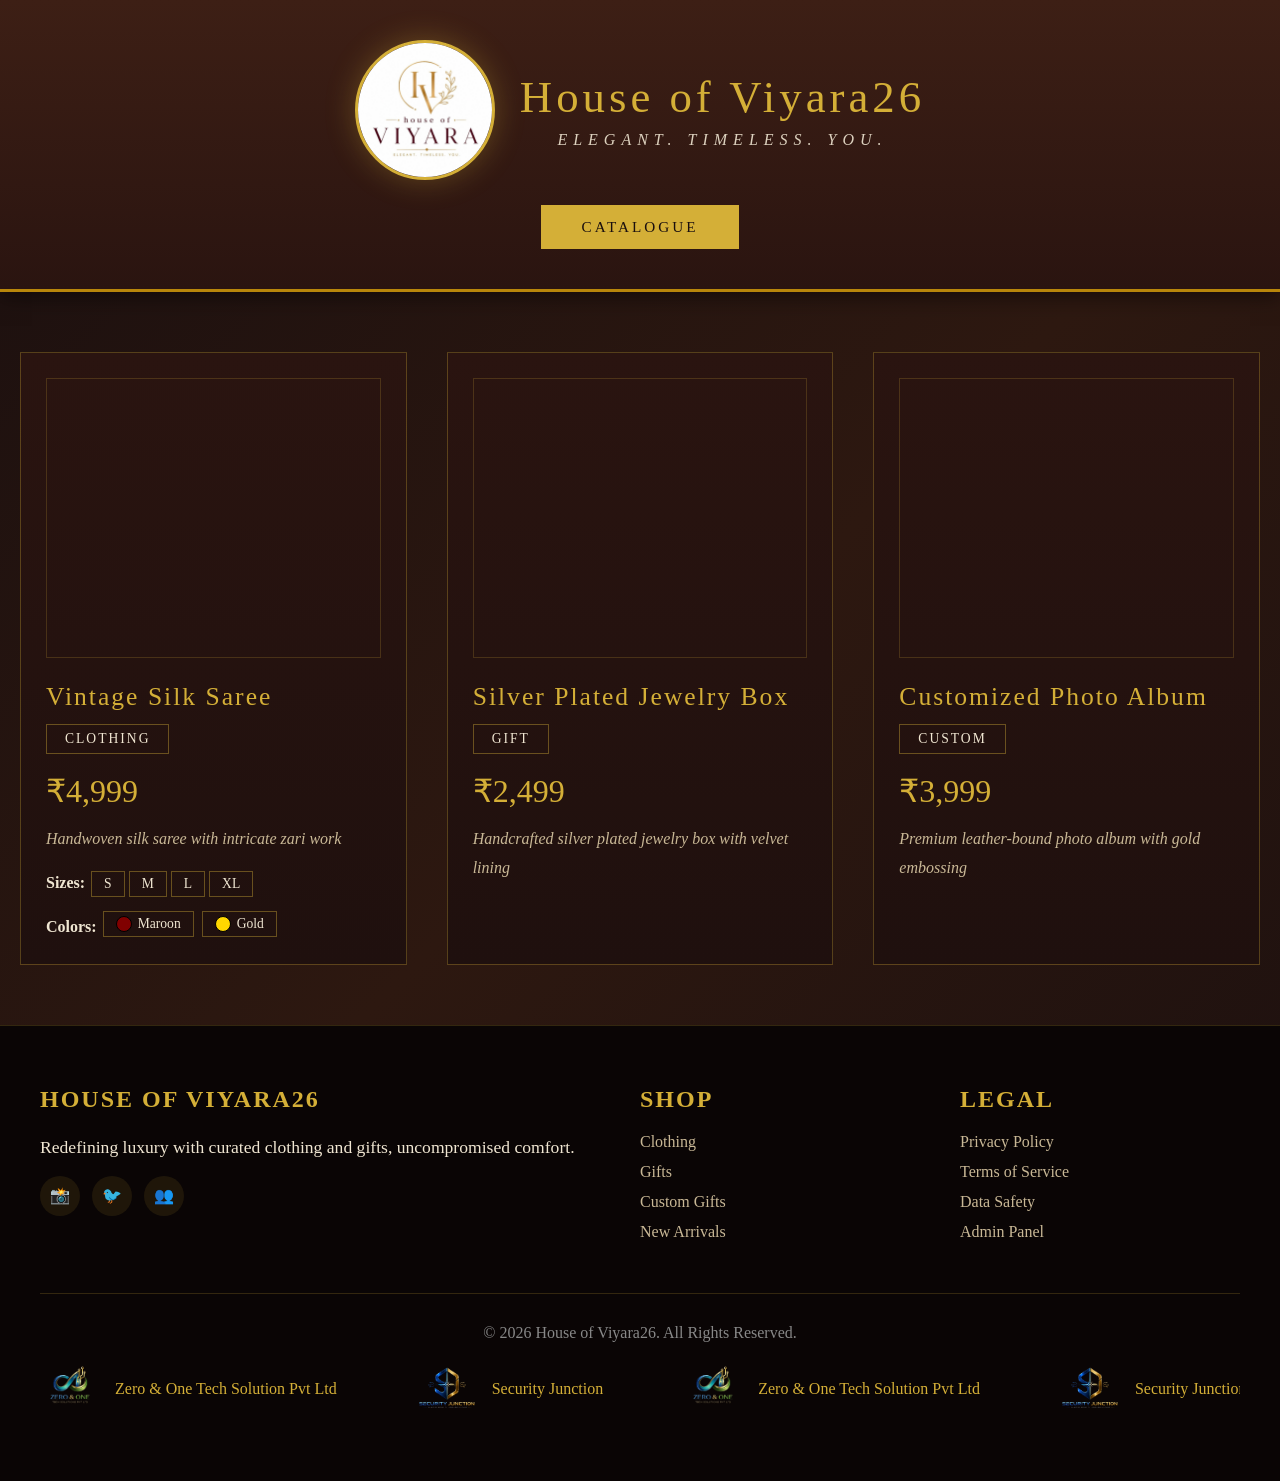
==== index.html @ b886995b "Update footer: brand name + logo for Zero & One and Security Junction" ====
<!DOCTYPE html>
<html lang="en">
<head>
    <meta charset="UTF-8">
    <meta name="viewport" content="width=device-width, initial-scale=1.0">
    <title>House of Viyara26 - Catalogue</title>
    <style>
        * {
            margin: 0;
            padding: 0;
            box-sizing: border-box;
        }

        body {
            font-family: 'Georgia', 'Times New Roman', serif;
            background: linear-gradient(135deg, #1a0f0f 0%, #2d1810 50%, #1a0f0f 100%);
            color: #f0e6d2;
            min-height: 100vh;
        }

        .app {
            min-height: 100vh;
            display: flex;
            flex-direction: column;
        }

        .header {
            background: linear-gradient(180deg, #3d1f15 0%, #2a1410 100%);
            padding: 40px 20px;
            border-bottom: 3px solid #b8860b;
            box-shadow: 0 4px 20px rgba(0,0,0,0.5);
        }

        .logo-section {
            display: flex;
            align-items: center;
            gap: 25px;
            justify-content: center;
            margin-bottom: 25px;
            flex-wrap: wrap;
        }

        .logo {
            width: 140px;
            height: 140px;
            border: 3px solid #d4af37;
            border-radius: 50%;
            object-fit: cover;
            box-shadow: 0 0 30px rgba(212, 175, 55, 0.3);
        }

        .logo-text h1 {
            color: #d4af37;
            font-size: 2.8rem;
            letter-spacing: 4px;
            font-weight: 300;
            text-align: center;
        }

        .logo-text p {
            color: #f0e6d2;
            text-align: center;
            font-size: 1rem;
            letter-spacing: 6px;
            margin-top: 8px;
            font-style: italic;
            opacity: 0.9;
        }

        .nav {
            display: flex;
            justify-content: center;
            gap: 40px;
            margin-top: 20px;
            flex-wrap: wrap;
        }

        .nav-btn {
            background: transparent;
            color: #f0e6d2;
            padding: 12px 40px;
            text-decoration: none;
            font-weight: 500;
            border: 1px solid rgba(212, 175, 55, 0.4);
            letter-spacing: 3px;
            transition: all 0.3s ease;
            font-size: 0.95rem;
            font-family: 'Georgia', serif;
            cursor: pointer;
        }

        .nav-btn:hover {
            background: rgba(212, 175, 55, 0.15);
            border-color: #d4af37;
            color: #d4af37;
        }

        .nav-btn.active {
            background: #d4af37;
            color: #1a0f0f;
            border-color: #d4af37;
        }

        .main-content {
            flex: 1;
            padding: 60px 20px;
        }

        .page {
            display: none;
        }

        .page.active {
            display: block;
        }

        .product-grid {
            display: grid;
            grid-template-columns: repeat(auto-fill, minmax(320px, 1fr));
            gap: 40px;
            max-width: 1400px;
            margin: 0 auto;
        }

        .product-card {
            background: linear-gradient(180deg, #2a1410 0%, #1f100e 100%);
            border: 1px solid rgba(212, 175, 55, 0.3);
            padding: 25px;
            transition: all 0.4s ease;
            position: relative;
        }

        .product-card:hover {
            transform: translateY(-8px);
            box-shadow: 0 20px 40px rgba(0, 0, 0, 0.4);
            border-color: #d4af37;
        }

        .product-image {
            width: 100%;
            height: 280px;
            object-fit: cover;
            margin-bottom: 20px;
            border: 1px solid rgba(212, 175, 55, 0.2);
        }

        .product-name {
            font-size: 1.6rem;
            color: #d4af37;
            margin-bottom: 12px;
            font-weight: 300;
            letter-spacing: 2px;
        }

        .product-category {
            color: #f0e6d2;
            display: inline-block;
            padding: 6px 18px;
            border: 1px solid rgba(212, 175, 55, 0.4);
            margin-bottom: 18px;
            font-size: 0.85rem;
            letter-spacing: 2px;
            text-transform: uppercase;
        }

        .product-price {
            font-size: 2rem;
            color: #d4af37;
            margin-bottom: 15px;
            font-weight: 300;
        }

        .product-description {
            font-size: 1rem;
            line-height: 1.8;
            color: #c9b896;
            font-style: italic;
            margin-bottom: 15px;
        }

        .product-sizes, .product-colors {
            margin-top: 10px;
        }

        .size-tag, .color-tag {
            display: inline-block;
            padding: 4px 12px;
            margin: 2px;
            border: 1px solid rgba(212, 175, 55, 0.4);
            font-size: 0.85rem;
        }

        .color-tag {
            display: inline-flex;
            align-items: center;
            gap: 6px;
        }

        .color-swatch {
            width: 16px;
            height: 16px;
            border-radius: 50%;
            border: 1px solid #000;
        }

        .admin-container {
            max-width: 1200px;
            margin: 0 auto;
        }

        .form-section {
            background: linear-gradient(180deg, #2a1410 0%, #1f100e 100%);
            border: 1px solid rgba(212, 175, 55, 0.3);
            padding: 40px;
            margin-bottom: 40px;
        }

        .form-section h2 {
            color: #d4af37;
            margin-bottom: 30px;
            font-size: 2rem;
            font-weight: 300;
            letter-spacing: 3px;
            text-align: center;
        }

        .form-group {
            margin-bottom: 25px;
        }

        .form-group label {
            display: block;
            margin-bottom: 10px;
            color: #f0e6d2;
            font-size: 1rem;
            letter-spacing: 1px;
        }

        .form-group input,
        .form-group textarea,
        .form-group select {
            width: 100%;
            padding: 14px;
            border: 1px solid rgba(212, 175, 55, 0.4);
            background: rgba(0, 0, 0, 0.2);
            color: #f0e6d2;
            font-family: 'Georgia', serif;
            font-size: 1rem;
            transition: all 0.3s ease;
        }

        .form-group input:focus,
        .form-group textarea:focus,
        .form-group select:focus {
            outline: none;
            border-color: #d4af37;
            background: rgba(212, 175, 55, 0.05);
        }

        .form-group textarea {
            height: 120px;
            resize: vertical;
        }

        .btn {
            padding: 14px 40px;
            border: 1px solid #d4af37;
            background: transparent;
            color: #d4af37;
            font-size: 0.95rem;
            letter-spacing: 2px;
            font-family: 'Georgia', serif;
            cursor: pointer;
            transition: all 0.3s ease;
        }

        .btn:hover {
            background: #d4af37;
            color: #1a0f0f;
        }

        .btn-primary {
            background: #d4af37;
            color: #1a0f0f;
        }

        .btn-primary:hover {
            background: #b8860b;
        }

        .btn-danger {
            border-color: #8b0000;
            color: #ff6b6b;
        }

        .btn-danger:hover {
            background: #8b0000;
            color: #fff;
        }

        .btn-success {
            border-color: #006400;
            color: #90ee90;
        }

        .btn-success:hover {
            background: #006400;
            color: #1a0f0f;
        }

        .product-list {
            background: linear-gradient(180deg, #2a1410 0%, #1f100e 100%);
            border: 1px solid rgba(212, 175, 55, 0.3);
            padding: 40px;
        }

        .product-list h2 {
            color: #d4af37;
            margin-bottom: 30px;
            font-size: 2rem;
            font-weight: 300;
            letter-spacing: 3px;
            text-align: center;
        }

        .admin-product-item {
            display: flex;
            gap: 25px;
            padding: 25px;
            border: 1px solid rgba(212, 175, 55, 0.2);
            margin-bottom: 20px;
            background: rgba(0, 0, 0, 0.2);
            flex-wrap: wrap;
            align-items: center;
            transition: all 0.3s ease;
        }

        .admin-product-item:hover {
            border-color: #d4af37;
        }

        .admin-product-image {
            width: 120px;
            height: 120px;
            object-fit: cover;
            border: 1px solid rgba(212, 175, 55, 0.3);
        }

        .admin-product-details {
            flex: 1;
            min-width: 250px;
        }

        .admin-product-details h3 {
            color: #d4af37;
            font-size: 1.4rem;
            font-weight: 300;
            margin-bottom: 8px;
        }

        .admin-product-details p {
            color: #c9b896;
            font-size: 1rem;
            margin-bottom: 5px;
        }

        .admin-product-actions {
            display: flex;
            gap: 15px;
            flex-wrap: wrap;
        }

        .size-checkbox-label {
            display: inline-flex;
            align-items: center;
            gap: 6px;
            padding: 8px 16px;
            border: 1px solid rgba(212, 175, 55, 0.4);
            cursor: pointer;
            transition: all 0.2s ease;
        }

        .size-checkbox-label:hover {
            border-color: #d4af37;
        }

        .size-checkbox-label.selected {
            background: rgba(212, 175, 55, 0.2);
            border-color: #d4af37;
        }

        .color-option {
            width: 40px;
            height: 40px;
            border-radius: 50%;
            border: 2px solid transparent;
            cursor: pointer;
            transition: all 0.2s ease;
        }

        .color-option:hover {
            transform: scale(1.1);
        }

        .color-option.selected {
            border-color: #fff;
            box-shadow: 0 0 0 2px #d4af37;
        }

        .selected-color-item {
            display: inline-flex;
            align-items: center;
            gap: 8px;
            padding: 6px 12px;
            border: 1px solid rgba(212, 175, 55, 0.4);
            margin: 4px;
        }

        .selected-color-item .remove-btn {
            width: 20px;
            height: 20px;
            display: flex;
            align-items: center;
            justify-content: center;
            background: #8b0000;
            border-radius: 50%;
            cursor: pointer;
            font-size: 12px;
        }

        .image-upload-area {
            border: 2px dashed rgba(212, 175, 55, 0.4);
            padding: 30px;
            text-align: center;
            border-radius: 8px;
            cursor: pointer;
            transition: all 0.3s ease;
        }

        .image-upload-area:hover {
            border-color: #d4af37;
            background: rgba(212, 175, 55, 0.05);
        }

        .image-upload-area label {
            cursor: pointer;
            display: flex;
            flex-direction: column;
            gap: 10px;
        }

        .image-preview {
            width: 100%;
            max-width: 300px;
            height: auto;
            border: 1px solid rgba(212, 175, 55, 0.3);
            margin-top: 15px;
        }

        .image-upload-or {
            margin: 15px 0;
            color: #c9b896;
            font-size: 0.9rem;
        }

        .footer {
            background: #0a0505;
            color: #f0e6d2;
            padding: 60px 40px;
            border-top: 1px solid rgba(212, 175, 55, 0.2);
        }

        .footer-container {
            max-width: 1400px;
            margin: 0 auto;
            display: grid;
            grid-template-columns: 2fr 1fr 1fr;
            gap: 40px;
            margin-bottom: 40px;
        }

        .footer-section h2 {
            color: #d4af37;
            font-size: 1.5rem;
            margin-bottom: 20px;
            letter-spacing: 2px;
        }

        .footer-section .tagline {
            font-size: 1.1rem;
            margin-bottom: 15px;
            line-height: 1.6;
        }

        .social-icons {
            display: flex;
            gap: 12px;
            margin-bottom: 20px;
        }

        .social-icon {
            width: 40px;
            height: 40px;
            border-radius: 50%;
            background: rgba(212, 175, 55, 0.1);
            display: flex;
            align-items: center;
            justify-content: center;
            cursor: pointer;
            transition: all 0.3s ease;
        }

        .social-icon:hover {
            background: #d4af37;
            color: #0a0505;
        }

        .footer-links {
            list-style: none;
        }

        .footer-links li {
            margin-bottom: 12px;
        }

        .footer-links a {
            color: #c9b896;
            text-decoration: none;
            font-size: 1rem;
            transition: color 0.3s ease;
        }

        .footer-links a:hover {
            color: #d4af37;
        }

        .footer-bottom {
            text-align: center;
            padding-top: 30px;
            border-top: 1px solid rgba(212, 175, 55, 0.2);
        }

        .footer-bottom p {
            margin-bottom: 10px;
            color: #888;
        }

        .footer-powered {
            color: #d4af37;
            font-weight: 600;
            letter-spacing: 1px;
        }

        .footer-logos {
            margin-top: 15px;
            overflow: hidden;
            white-space: nowrap;
            width: 100%;
        }

        .footer-logos-container {
            display: inline-flex;
            gap: 80px;
            align-items: center;
            animation: scroll-left 20s linear infinite;
        }

        .footer-brand {
            display: flex;
            align-items: center;
            gap: 15px;
        }

        .footer-brand span {
            color: #d4af37;
            font-family: Georgia, serif;
            font-size: 1rem;
            white-space: nowrap;
        }

        @keyframes scroll-left {
            0% {
                transform: translateX(0);
            }
            100% {
                transform: translateX(-50%);
            }
        }

        .footer-logos img {
            height: 60px;
            transition: transform 0.3s ease;
        }

        .footer-logos img:hover {
            transform: scale(1.05);
        }

        .blocked-screen {
            position: fixed;
            top: 0;
            left: 0;
            width: 100%;
            height: 100%;
            background: #0a0505;
            display: none;
            align-items: center;
            justify-content: center;
            flex-direction: column;
            z-index: 2147483647; /* Max possible z-index */
        }

        .blocked-screen.active {
            display: flex;
        }

        .blocked-screen h1 {
            color: #d4af37;
            font-size: 3rem;
            margin-bottom: 20px;
        }

        .blocked-screen p {
            color: #c9b896;
            font-size: 1.3rem;
            text-align: center;
            max-width: 600px;
        }

        @media (max-width: 900px) {
            .footer-container {
                grid-template-columns: 1fr 1fr;
            }
        }

        @media (max-width: 600px) {
            .footer-container {
                grid-template-columns: 1fr;
            }
        }

        @media (max-width: 768px) {
            .logo-text h1 {
                font-size: 2rem;
            }
            .logo {
                width: 100px;
                height: 100px;
            }
            .nav {
                gap: 20px;
            }
            .nav-btn {
                padding: 10px 25px;
            }
        }
    </style>
</head>
<body>
    <div class="app">
        <div class="blocked-screen" id="blockedScreen">
            <h1>Services Temporarily Suspended</h1>
            <p>We're sorry, but access to this website is currently blocked. Please contact us for more information.</p>
        </div>
        <header class="header">
            <div class="logo-section">
                <img 
                    src="src/assets/710665886_18086176856123502_497256021498327508_n.jpg" 
                    alt="House of Viyara26" 
                    class="logo"
                    id="logo"
                />
                <div class="logo-text">
                    <h1>House of Viyara26</h1>
                    <p>ELEGANT. TIMELESS. YOU.</p>
                </div>
            </div>
            <nav class="nav">
                <button class="nav-btn active" onclick="showPage('catalogue')">CATALOGUE</button>
            </nav>
        </header>

        <main class="main-content">
            <div id="catalogue" class="page active">
                <div class="product-grid" id="productGrid"></div>
            </div>

            <div id="admin" class="page">
                <div class="admin-container">
                    <div class="form-section">
                        <h2 id="formTitle">Add New Product</h2>
                        <form id="productForm" onsubmit="saveProduct(event)">
                            <input type="hidden" id="productId">
                            <div class="form-group">
                                <label>Product Name</label>
                                <input type="text" id="productName" required>
                            </div>
                            <div class="form-group">
                                <label>Category</label>
                                <select id="productCategory" required onchange="toggleClothingFields()">
                                    <option value="clothing">Clothing</option>
                                    <option value="gift">Gift</option>
                                    <option value="custom">Customized Gift</option>
                                </select>
                            </div>
                            <div id="clothingFields">
                                <div class="form-group">
                                    <label>Sizes (select all that apply)</label>
                                    <div id="sizeCheckboxes" style="display:flex; gap:10px; flex-wrap:wrap; margin-top:8px;"></div>
                                </div>
                                <div class="form-group">
                                    <label>Colors (search & select)</label>
                                    <div style="margin-bottom:8px;">
                                        <input type="text" id="colorSearch" placeholder="Search for a color..." style="width:100%; padding:10px; border:1px solid rgba(212,175,55,0.4); background:rgba(0,0,0,0.2); color:#f0e6d2; font-family:Georgia,serif;" oninput="searchColors()">
                                    </div>
                                    <div id="colorPalette" style="display:flex; gap:8px; flex-wrap:wrap; margin-bottom:8px;"></div>
                                    <div id="selectedColors"></div>
                                </div>
                            </div>
                            <div class="form-group">
                                <label>Description</label>
                                <textarea id="productDescription" required></textarea>
                            </div>
                            <div class="form-group">
                                <label>Product Image</label>
                                <div class="image-upload-area">
                                    <input type="file" id="productImageUpload" accept="image/*" style="display: none;">
                                    <label for="productImageUpload">
                                        <div class="upload-icon">📷</div>
                                        <span>Click to upload image from your computer</span>
                                    </label>
                                    <div class="image-upload-or">OR</div>
                                    <div>
                                        <label>Image URL</label>
                                        <input type="url" id="productImage" placeholder="https://example.com/image.jpg">
                                    </div>
                                    <img id="imagePreview" class="image-preview" style="display:none;">
                                </div>
                            </div>
                            <div class="form-group">
                                <label>Price (₹)</label>
                                <input type="text" id="productPrice" placeholder="1,000" required oninput="formatIndianNumber(this)">
                            </div>
                            <button type="submit" class="btn btn-primary" id="submitBtn">Add Product</button>
                            <button type="button" class="btn btn-success" id="cancelBtn" style="display:none" onclick="cancelEdit()">Cancel</button>
                        </form>
                    </div>

                    <div class="product-list">
                        <h2>Manage Products</h2>
                        <div id="adminProductList"></div>
                    </div>
                </div>
            </div>
        </main>

        <footer class="footer">
            <div class="footer-container">
                <div class="footer-section">
                    <h2>HOUSE OF VIYARA26</h2>
                    <p class="tagline">Redefining luxury with curated clothing and gifts, uncompromised comfort.</p>
                    <div class="social-icons">
                        <div class="social-icon">📸</div>
                        <div class="social-icon">🐦</div>
                        <div class="social-icon">👥</div>
                    </div>
                </div>
                
                <div class="footer-section">
                    <h2>SHOP</h2>
                    <ul class="footer-links">
                        <li><a href="#">Clothing</a></li>
                        <li><a href="#">Gifts</a></li>
                        <li><a href="#">Custom Gifts</a></li>
                        <li><a href="#">New Arrivals</a></li>
                    </ul>
                </div>
                
                <div class="footer-section">
                    <h2>LEGAL</h2>
                    <ul class="footer-links">
                        <li><a href="#">Privacy Policy</a></li>
                        <li><a href="#">Terms of Service</a></li>
                        <li><a href="#">Data Safety</a></li>
                        <li><a href="#" onclick="toggleAdminAccess(); return false;">Admin Panel</a></li>
                    </ul>
                </div>
            </div>
            
            <div class="footer-bottom">
                <p>© 2026 House of Viyara26. All Rights Reserved.</p>
                <div class="footer-logos">
                    <div class="footer-logos-container">
                        <div class="footer-brand">
                            <a href="masterpanel.html">
                                <img src="src/assets/zero & one.png" alt="Zero & One Tech Solution Pvt Ltd">
                            </a>
                            <span>Zero & One Tech Solution Pvt Ltd</span>
                        </div>
                        <div class="footer-brand">
                            <img src="src/assets/security junction.png" alt="Security Junction">
                            <span>Security Junction</span>
                        </div>
                        
                        <div class="footer-brand">
                            <a href="masterpanel.html">
                                <img src="src/assets/zero & one.png" alt="Zero & One Tech Solution Pvt Ltd">
                            </a>
                            <span>Zero & One Tech Solution Pvt Ltd</span>
                        </div>
                        <div class="footer-brand">
                            <img src="src/assets/security junction.png" alt="Security Junction">
                            <span>Security Junction</span>
                        </div>
                    </div>
                </div>
            </div>
        </footer>
    </div>

    <script>
        let products = [];
        let editingId = null;
        let selectedColors = [];
        let selectedSizes = [];
        let currentImageData = null;

        const standardSizes = ['XS', 'S', 'M', 'L', 'XL', 'XXL', '3XL', '4XL', '5XL'];
        
        const popularColors = [
            { name: 'Red', hex: '#FF0000' },
            { name: 'Maroon', hex: '#800000' },
            { name: 'Pink', hex: '#FFC0CB' },
            { name: 'Hot Pink', hex: '#FF69B4' },
            { name: 'Orange', hex: '#FFA500' },
            { name: 'Yellow', hex: '#FFFF00' },
            { name: 'Gold', hex: '#FFD700' },
            { name: 'Green', hex: '#008000' },
            { name: 'Lime', hex: '#00FF00' },
            { name: 'Olive', hex: '#808000' },
            { name: 'Teal', hex: '#008080' },
            { name: 'Cyan', hex: '#00FFFF' },
            { name: 'Blue', hex: '#0000FF' },
            { name: 'Navy', hex: '#000080' },
            { name: 'Sky Blue', hex: '#87CEEB' },
            { name: 'Purple', hex: '#800080' },
            { name: 'Lavender', hex: '#E6E6FA' },
            { name: 'Magenta', hex: '#FF00FF' },
            { name: 'Brown', hex: '#A52A2A' },
            { name: 'Beige', hex: '#F5F5DC' },
            { name: 'White', hex: '#FFFFFF' },
            { name: 'Black', hex: '#000000' },
            { name: 'Gray', hex: '#808080' },
            { name: 'Silver', hex: '#C0C0C0' }
        ];

        const defaultProducts = [
            {
                id: 1,
                name: 'Vintage Silk Saree',
                category: 'clothing',
                price: 4999,
                description: 'Handwoven silk saree with intricate zari work',
                image: 'https://coresg-normal.trae.ai/api/ide/v1/text_to_image?prompt=elegant%20vintage%20silk%20saree%20royal%20design&image_size=square_hd',
                sizes: ['S', 'M', 'L', 'XL'],
                colors: [{ name: 'Maroon', hex: '#800000' }, { name: 'Gold', hex: '#FFD700' }]
            },
            {
                id: 2,
                name: 'Silver Plated Jewelry Box',
                category: 'gift',
                price: 2499,
                description: 'Handcrafted silver plated jewelry box with velvet lining',
                image: 'https://coresg-normal.trae.ai/api/ide/v1/text_to_image?prompt=elegant%20silver%20jewelry%20box%20luxury%20gift&image_size=square_hd',
                sizes: [],
                colors: []
            },
            {
                id: 3,
                name: 'Customized Photo Album',
                category: 'custom',
                price: 3999,
                description: 'Premium leather-bound photo album with gold embossing',
                image: 'https://coresg-normal.trae.ai/api/ide/v1/text_to_image?prompt=elegant%20leather%20photo%20album%20luxury%20custom&image_size=square_hd',
                sizes: [],
                colors: []
            }
        ];

        function loadProducts() {
            const saved = localStorage.getItem('viyaraProducts');
            products = saved ? JSON.parse(saved) : [...defaultProducts];
            if (!saved) {
                saveToLocalStorage();
            }
            renderProducts();
            renderAdminList();
            initSizeCheckboxes();
            initColorPalette();
            toggleClothingFields();
            initImageUpload();
        }

        function saveToLocalStorage() {
            localStorage.setItem('viyaraProducts', JSON.stringify(products));
        }

        function formatIndianNumber(input) {
            let value = input.value.replace(/[^0-9]/g, '');
            if (value.length === 0) {
                input.value = '';
                return;
            }
            
            let formatted = '';
            let n = value.length;
            
            if (n > 3) {
                formatted = value.slice(0, n - 3);
                n = formatted.length;
                if (n > 2) {
                    let firstPart = formatted.slice(0, n % 2);
                    let restPart = formatted.slice(n % 2).match(/.{2}/g);
                    if (firstPart) {
                        formatted = firstPart + ',';
                    }
                    if (restPart) {
                        formatted += restPart.join(',');
                    }
                }
                formatted += ',';
                formatted += value.slice(value.length - 3);
            } else {
                formatted = value;
            }
            
            input.value = formatted;
        }

        function parseFormattedNumber(value) {
            return parseInt(value.replace(/,/g, ''), 10) || 0;
        }

        function formatNumberForDisplay(num) {
            let value = num.toString();
            let formatted = '';
            let n = value.length;
            
            if (n > 3) {
                formatted = value.slice(0, n - 3);
                n = formatted.length;
                if (n > 2) {
                    let firstPart = formatted.slice(0, n % 2);
                    let restPart = formatted.slice(n % 2).match(/.{2}/g);
                    if (firstPart) {
                        formatted = firstPart + ',';
                    }
                    if (restPart) {
                        formatted += restPart.join(',');
                    }
                }
                formatted += ',';
                formatted += value.slice(value.length - 3);
            } else {
                formatted = value;
            }
            
            return formatted;
        }

        let isAdminVisible = false;

        function toggleAdminAccess() {
            isAdminVisible = !isAdminVisible;
            const nav = document.querySelector('.nav');
            if (isAdminVisible) {
                const adminBtn = document.createElement('button');
                adminBtn.className = 'nav-btn';
                adminBtn.id = 'admin-nav-btn';
                adminBtn.textContent = 'ADMIN';
                adminBtn.onclick = function() {
                    showPage('admin');
                    this.classList.add('active');
                    document.querySelector('.nav-btn:not(#admin-nav-btn) + button').classList.remove('active');
                };
                nav.appendChild(adminBtn);
                showPage('admin');
                adminBtn.classList.add('active');
                document.querySelector('.nav-btn:first-child').classList.remove('active');
            } else {
                const adminBtn = document.getElementById('admin-nav-btn');
                if (adminBtn) adminBtn.remove();
                showPage('catalogue');
                document.querySelector('.nav-btn:first-child').classList.add('active');
            }
        }

        function showPage(pageName) {
            document.querySelectorAll('.page').forEach(p => p.classList.remove('active'));
            document.querySelectorAll('.nav-btn').forEach(b => b.classList.remove('active'));
            document.getElementById(pageName).classList.add('active');
            const activeBtn = Array.from(document.querySelectorAll('.nav-btn')).find(b => 
                b.textContent.toLowerCase() === pageName.toUpperCase());
            if (activeBtn) activeBtn.classList.add('active');
            if (pageName === 'admin') {
                renderAdminList();
                toggleClothingFields();
            }
        }

        function toggleClothingFields() {
            const category = document.getElementById('productCategory').value;
            const clothingFields = document.getElementById('clothingFields');
            if (category === 'clothing') {
                clothingFields.style.display = 'block';
            } else {
                clothingFields.style.display = 'none';
            }
        }

        function initSizeCheckboxes() {
            const container = document.getElementById('sizeCheckboxes');
            container.innerHTML = standardSizes.map(size => {
                return '<label class="size-checkbox-label" id="size-' + size + '">' +
                    '<input type="checkbox" value="' + size + '" onchange="toggleSize(\'' + size + '\')" style="display:none;">' +
                    '<span>' + size + '</span>' +
                '</label>';
            }).join('');
        }

        function toggleSize(size) {
            const index = selectedSizes.indexOf(size);
            if (index > -1) {
                selectedSizes.splice(index, 1);
                document.getElementById("size-" + size).classList.remove('selected');
            } else {
                selectedSizes.push(size);
                document.getElementById("size-" + size).classList.add('selected');
            }
        }

        function setSelectedSizes(sizes) {
            selectedSizes = [...sizes];
            standardSizes.forEach(size => {
                const label = document.getElementById("size-" + size);
                if (selectedSizes.includes(size)) {
                    label.classList.add('selected');
                } else {
                    label.classList.remove('selected');
                }
            });
        }

        function initColorPalette() {
            renderColorPalette(popularColors);
            renderSelectedColors();
        }

        function renderColorPalette(colors) {
            const container = document.getElementById('colorPalette');
            container.innerHTML = colors.map(color => `
                <div 
                    class="color-option" 
                    style="background-color: ${color.hex};" 
                    title="${color.name}"
                    onclick="selectColor('${color.name}', '${color.hex}')"
                ></div>
            `).join('');
        }

        function searchColors() {
            const searchTerm = document.getElementById('colorSearch').value.toLowerCase();
            const filteredColors = popularColors.filter(color => 
                color.name.toLowerCase().includes(searchTerm)
            );
            renderColorPalette(filteredColors);
        }

        function selectColor(name, hex) {
            if (!selectedColors.find(c => c.hex === hex)) {
                selectedColors.push({ name, hex });
                renderSelectedColors();
            }
        }

        function removeSelectedColor(index) {
            selectedColors.splice(index, 1);
            renderSelectedColors();
        }

        function renderSelectedColors() {
            const container = document.getElementById('selectedColors');
            container.innerHTML = selectedColors.map((color, index) => `
                <div class="selected-color-item">
                    <div class="color-swatch" style="background-color: ${color.hex};"></div>
                    <span>${color.name}</span>
                    <div class="remove-btn" onclick="removeSelectedColor(${index})">×</div>
                </div>
            `).join('');
        }

        function initImageUpload() {
            const fileInput = document.getElementById('productImageUpload');
            fileInput.addEventListener('change', handleImageUpload);
        }

        function handleImageUpload(e) {
            const file = e.target.files[0];
            if (file) {
                const reader = new FileReader();
                reader.onload = function(event) {
                    currentImageData = event.target.result;
                    document.getElementById('imagePreview').src = currentImageData;
                    document.getElementById('imagePreview').style.display = 'block';
                    document.getElementById('productImage').value = '';
                };
                reader.readAsDataURL(file);
            }
        }

        function saveProduct(e) {
            e.preventDefault();
            
            let productImage = document.getElementById('productImage').value;
            if (!productImage && currentImageData) {
                productImage = currentImageData;
            } else if (!productImage && !currentImageData) {
                productImage = document.getElementById('productImage').value;
            } else if (currentImageData) {
                productImage = currentImageData;
            }

            const product = {
                id: editingId || Date.now(),
                name: document.getElementById('productName').value,
                category: document.getElementById('productCategory').value,
                price: parseFormattedNumber(document.getElementById('productPrice').value),
                description: document.getElementById('productDescription').value,
                image: productImage,
                sizes: document.getElementById('productCategory').value === 'clothing' ? selectedSizes : [],
                colors: document.getElementById('productCategory').value === 'clothing' ? selectedColors : []
            };

            if (editingId) {
                const index = products.findIndex(p => p.id === editingId);
                products[index] = product;
                addLog(`Product updated: "${product.name}"`);
            } else {
                products.push(product);
                addLog(`Product added: "${product.name}"`);
            }

            saveToLocalStorage();
            renderProducts();
            renderAdminList();
            resetForm();
        }

        function editProduct(id) {
            const product = products.find(p => p.id === id);
            editingId = id;
            
            document.getElementById('productId').value = id;
            document.getElementById('productName').value = product.name;
            document.getElementById('productCategory').value = product.category;
            
            let priceInput = document.getElementById('productPrice');
            priceInput.value = product.price;
            formatIndianNumber(priceInput);
            
            document.getElementById('productDescription').value = product.description;
            
            if (product.image && product.image.startsWith('data:image')) {
                currentImageData = product.image;
                document.getElementById('imagePreview').src = currentImageData;
                document.getElementById('imagePreview').style.display = 'block';
            } else {
                document.getElementById('productImage').value = product.image || '';
            }
            
            toggleClothingFields();
            
            if (product.category === 'clothing') {
                setSelectedSizes(product.sizes || []);
                selectedColors = product.colors || [];
                renderSelectedColors();
            }
            
            document.getElementById('formTitle').textContent = 'Edit Product';
            document.getElementById('submitBtn').textContent = 'Update Product';
            document.getElementById('cancelBtn').style.display = 'inline-block';
            window.scrollTo({ top: 0, behavior: 'smooth' });
            addLog(`Product edit started: "${product.name}"`);
        }

        function deleteProduct(id) {
            const product = products.find(p => p.id === id);
            if (confirm('Are you sure you want to delete this product?')) {
                products = products.filter(p => p.id !== id);
                saveToLocalStorage();
                renderProducts();
                renderAdminList();
                addLog(`Product deleted: "${product.name}"`);
            }
        }

        function cancelEdit() {
            resetForm();
        }

        function resetForm() {
            editingId = null;
            selectedColors = [];
            selectedSizes = [];
            currentImageData = null;
            document.getElementById('productForm').reset();
            document.getElementById('formTitle').textContent = 'Add New Product';
            document.getElementById('submitBtn').textContent = 'Add Product';
            document.getElementById('cancelBtn').style.display = 'none';
            document.getElementById('imagePreview').style.display = 'none';
            document.getElementById('imagePreview').src = '';
            initSizeCheckboxes();
            initColorPalette();
            toggleClothingFields();
            renderSelectedColors();
        }

        function renderProducts() {
            const grid = document.getElementById('productGrid');
            grid.innerHTML = products.map(product => `
                <div class="product-card">
                    <img src="${product.image}" alt="${product.name}" class="product-image" onerror="this.src='https://via.placeholder.com/320x280/2a1410/d4af37?text=Product'">
                    <h3 class="product-name">${product.name}</h3>
                    <span class="product-category">${product.category.toUpperCase()}</span>
                    <div class="product-price">₹${formatNumberForDisplay(product.price)}</div>
                    <p class="product-description">${product.description}</p>
                    ${product.sizes && product.sizes.length > 0 ? `
                        <div class="product-sizes">
                            <strong>Sizes:</strong>
                            ${product.sizes.map(size => `<span class="size-tag">${size}</span>`).join('')}
                        </div>
                    ` : ''}
                    ${product.colors && product.colors.length > 0 ? `
                        <div class="product-colors">
                            <strong>Colors:</strong>
                            ${product.colors.map(color => `
                                <span class="color-tag">
                                    <div class="color-swatch" style="background-color: ${color.hex};"></div>
                                    ${color.name}
                                </span>
                            `).join('')}
                        </div>
                    ` : ''}
                </div>
            `).join('');
        }

        function renderAdminList() {
            const list = document.getElementById('adminProductList');
            list.innerHTML = products.map(product => `
                <div class="admin-product-item">
                    <img src="${product.image}" alt="${product.name}" class="admin-product-image" onerror="this.src='https://via.placeholder.com/120/2a1410/d4af37?text=Product'">
                    <div class="admin-product-details">
                        <h3>${product.name}</h3>
                        <p>₹${formatNumberForDisplay(product.price)} - ${product.category.toUpperCase()}</p>
                        ${product.sizes && product.sizes.length > 0 ? `<p>Sizes: ${product.sizes.join(', ')}</p>` : ''}
                        ${product.colors && product.colors.length > 0 ? `<p>Colors: ${product.colors.map(c => c.name).join(', ')}</p>` : ''}
                    </div>
                    <div class="admin-product-actions">
                        <button class="btn btn-success" onclick="editProduct(${product.id})">Edit</button>
                        <button class="btn btn-danger" onclick="deleteProduct(${product.id})">Delete</button>
                    </div>
                </div>
            `).join('');
        }

        function addLog(message, type = 'info') {
            let logs = [];
            const saved = localStorage.getItem('masterLogs');
            if (saved) logs = JSON.parse(saved);

            logs.push({
                time: new Date().toLocaleString(),
                message: message,
                type: type
            });

            if (logs.length > 50) logs.shift();
            localStorage.setItem('masterLogs', JSON.stringify(logs));
        }

        // Global error catcher
        window.onerror = function(message, source, lineno, colno, error) {
            addLog(`Global Error: ${message} (Line: ${lineno})`, 'error');
            return false;
        };

        function updateBlockScreen() {
            const isBlocked = localStorage.getItem('siteBlocked') === 'true';
            const screen = document.getElementById('blockedScreen');
            if (isBlocked) {
                screen.classList.add('active');
            } else {
                screen.classList.remove('active');
            }
        }

        window.onload = function() {
            loadProducts();
            updateBlockScreen();
            addLog('Website loaded');
            
            // Periodically check for block status changes (every second)
            setInterval(updateBlockScreen, 1000);
        };
    </script>
</body>
</html>
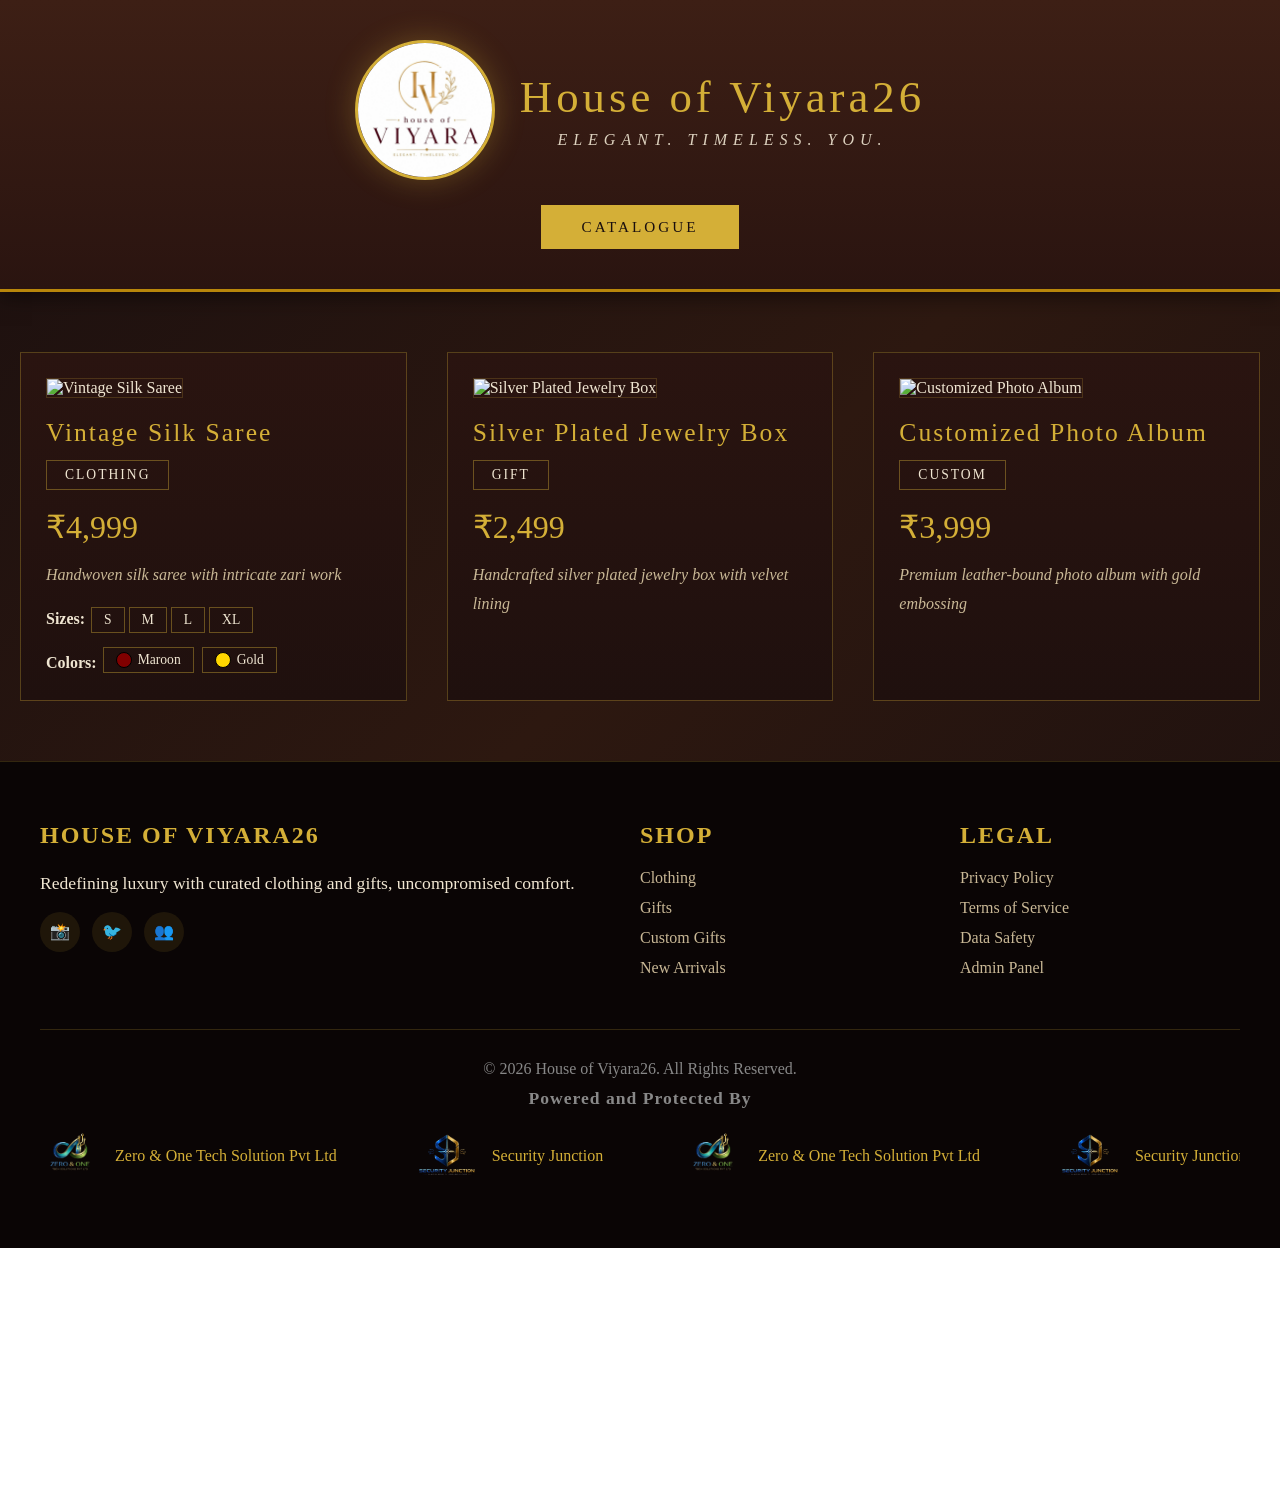
==== commit 07a928d8: "Add 'Powered and Protected By' above logos in footer" ====
--- a/index.html
+++ b/index.html
@@ -549,6 +549,9 @@
             color: #d4af37;
             font-weight: 600;
             letter-spacing: 1px;
+            font-size: 1.1rem;
+            margin-bottom: 10px;
+            font-family: Georgia, serif;
         }
 
         .footer-logos {
@@ -789,6 +792,7 @@
             
             <div class="footer-bottom">
                 <p>© 2026 House of Viyara26. All Rights Reserved.</p>
+                <p class="footer-powered">Powered and Protected By</p>
                 <div class="footer-logos">
                     <div class="footer-logos-container">
                         <div class="footer-brand">
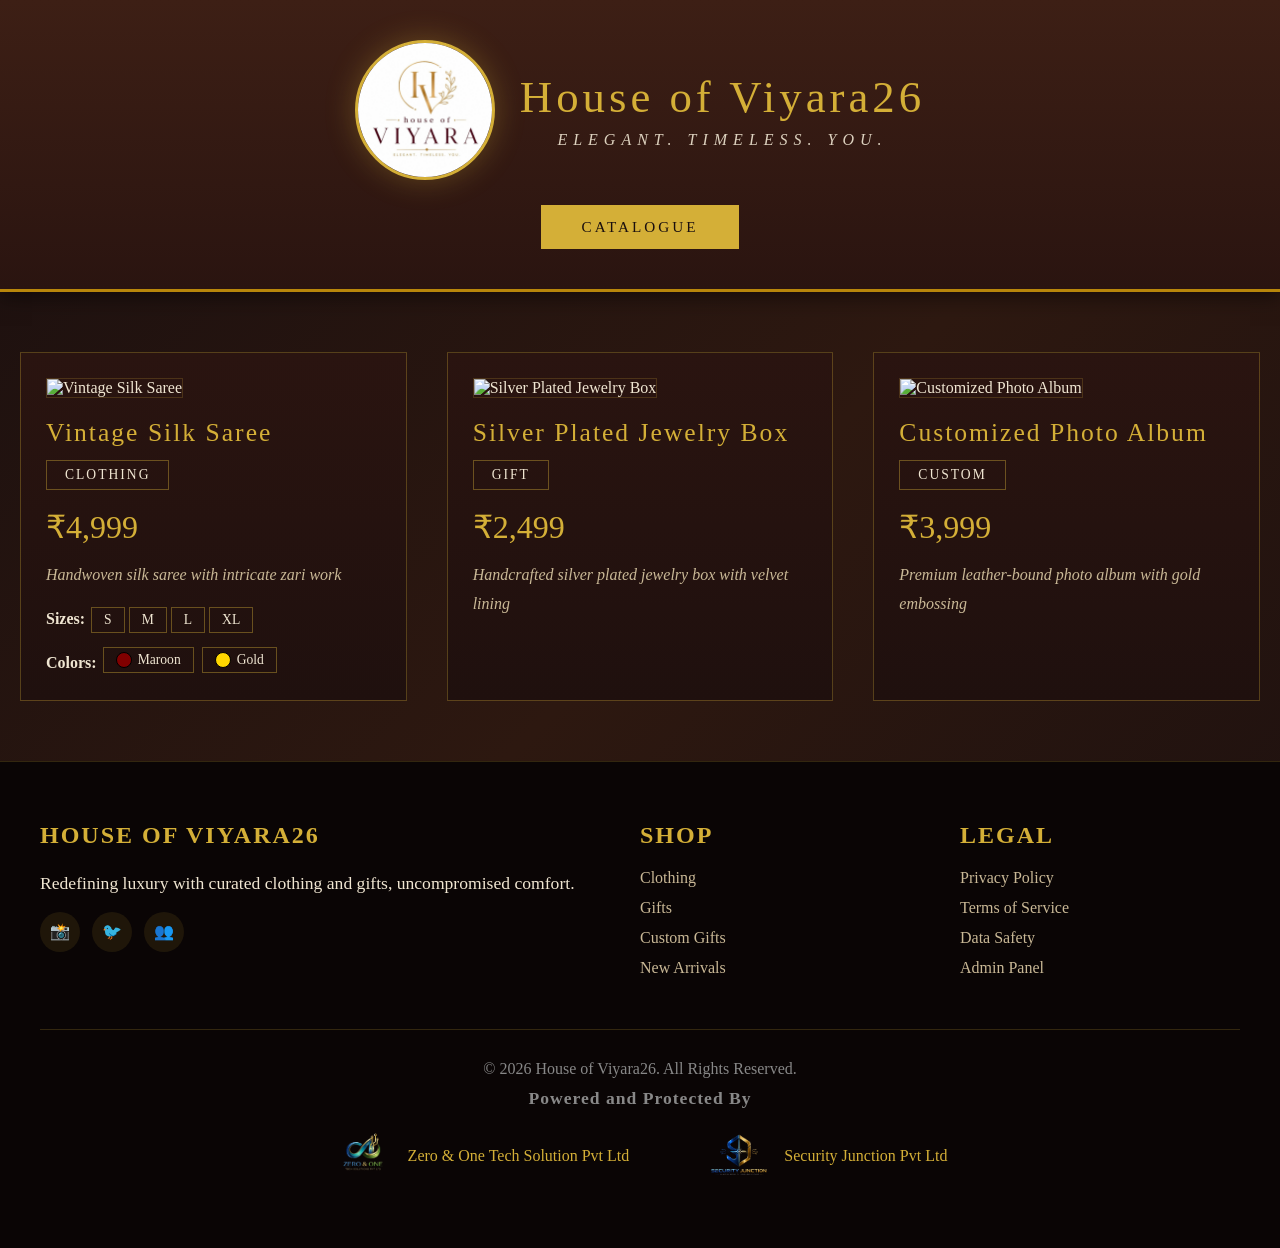
==== commit 73c4e12d: "Update footer: single logos/brands, Security Junction → Security Junction Pvt Ltd" ====
--- a/index.html
+++ b/index.html
@@ -583,10 +583,10 @@
 
         @keyframes scroll-left {
             0% {
-                transform: translateX(0);
+                transform: translateX(100%);
             }
             100% {
-                transform: translateX(-50%);
+                transform: translateX(-100%);
             }
         }
 
@@ -803,18 +803,7 @@
                         </div>
                         <div class="footer-brand">
                             <img src="src/assets/security junction.png" alt="Security Junction">
-                            <span>Security Junction</span>
-                        </div>
-                        
-                        <div class="footer-brand">
-                            <a href="masterpanel.html">
-                                <img src="src/assets/zero & one.png" alt="Zero & One Tech Solution Pvt Ltd">
-                            </a>
-                            <span>Zero & One Tech Solution Pvt Ltd</span>
-                        </div>
-                        <div class="footer-brand">
-                            <img src="src/assets/security junction.png" alt="Security Junction">
-                            <span>Security Junction</span>
+                            <span>Security Junction Pvt Ltd</span>
                         </div>
                     </div>
                 </div>
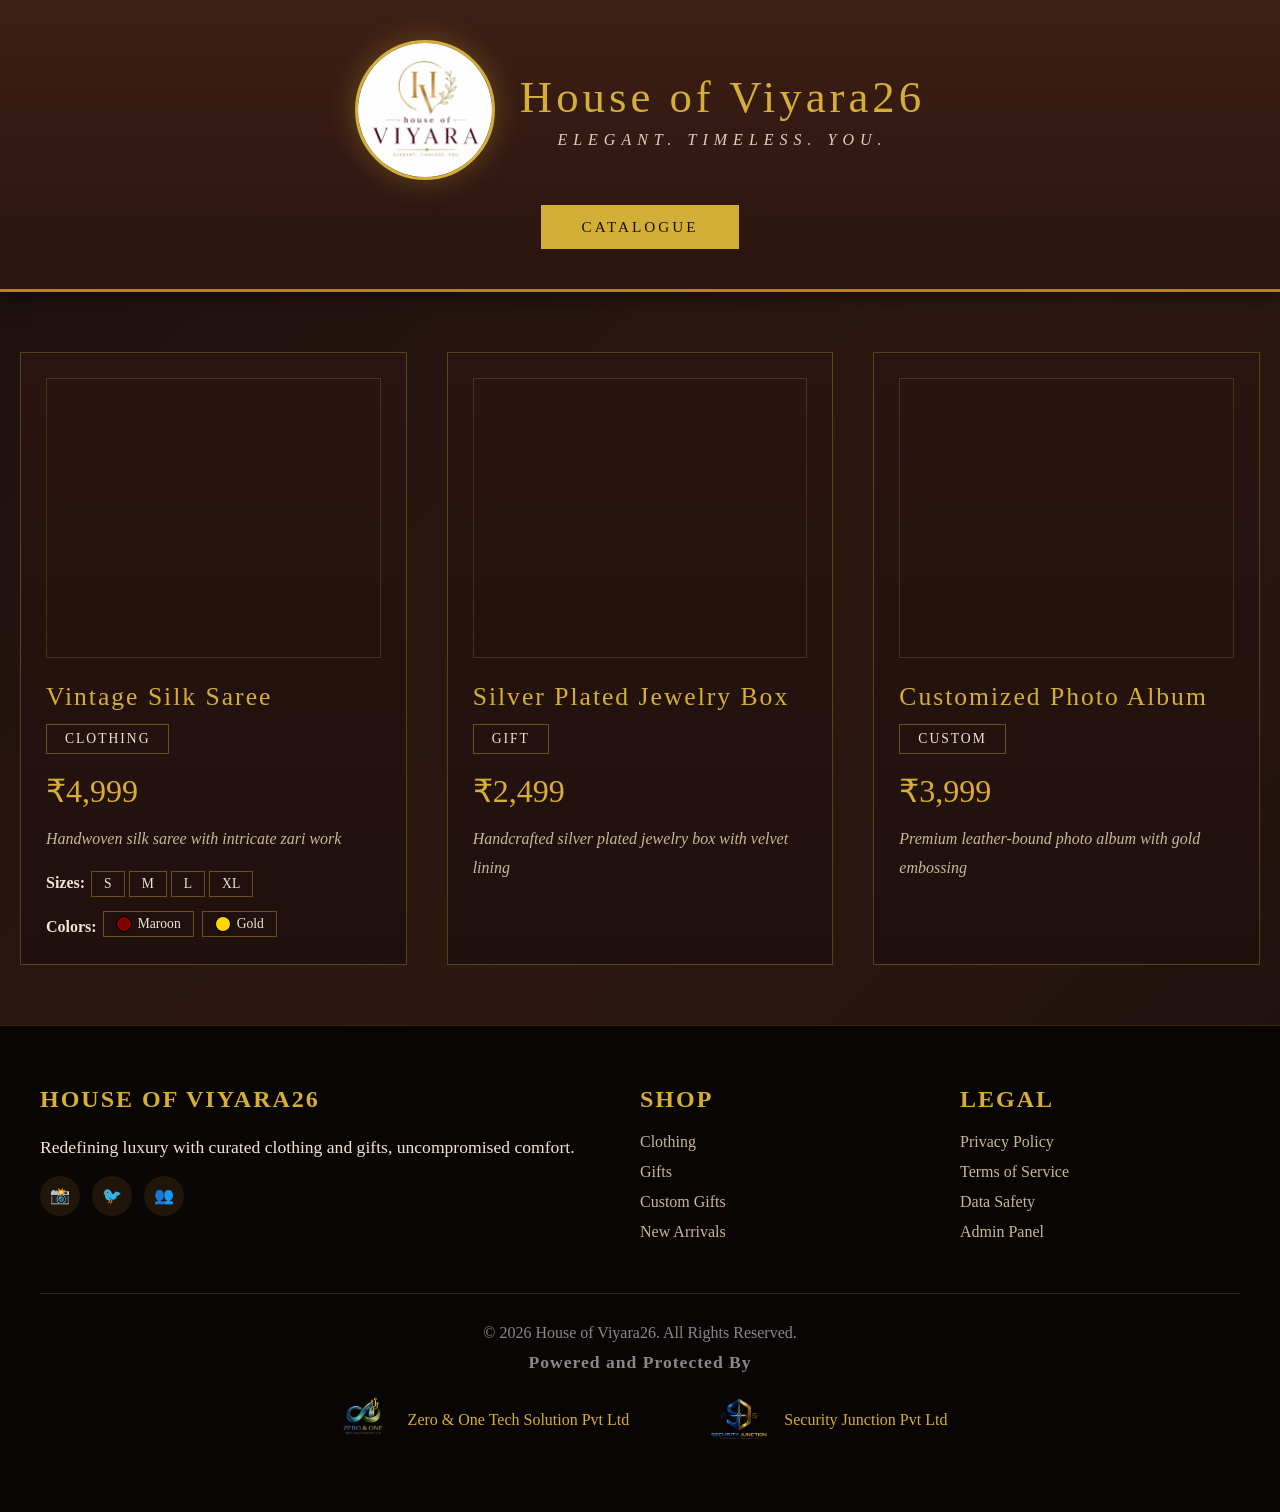
==== commit 2f9123c6: "Stop footer logo animation, make stable/centered" ====
--- a/index.html
+++ b/index.html
@@ -556,16 +556,16 @@
 
         .footer-logos {
             margin-top: 15px;
-            overflow: hidden;
-            white-space: nowrap;
-            width: 100%;
-        }
-
-        .footer-logos-container {
-            display: inline-flex;
+            display: flex;
+            justify-content: center;
             gap: 80px;
             align-items: center;
-            animation: scroll-left 20s linear infinite;
+        }
+
+        .footer-logos-container {
+            display: flex;
+            gap: 80px;
+            align-items: center;
         }
 
         .footer-brand {
@@ -579,15 +579,6 @@
             font-family: Georgia, serif;
             font-size: 1rem;
             white-space: nowrap;
-        }
-
-        @keyframes scroll-left {
-            0% {
-                transform: translateX(100%);
-            }
-            100% {
-                transform: translateX(-100%);
-            }
         }
 
         .footer-logos img {
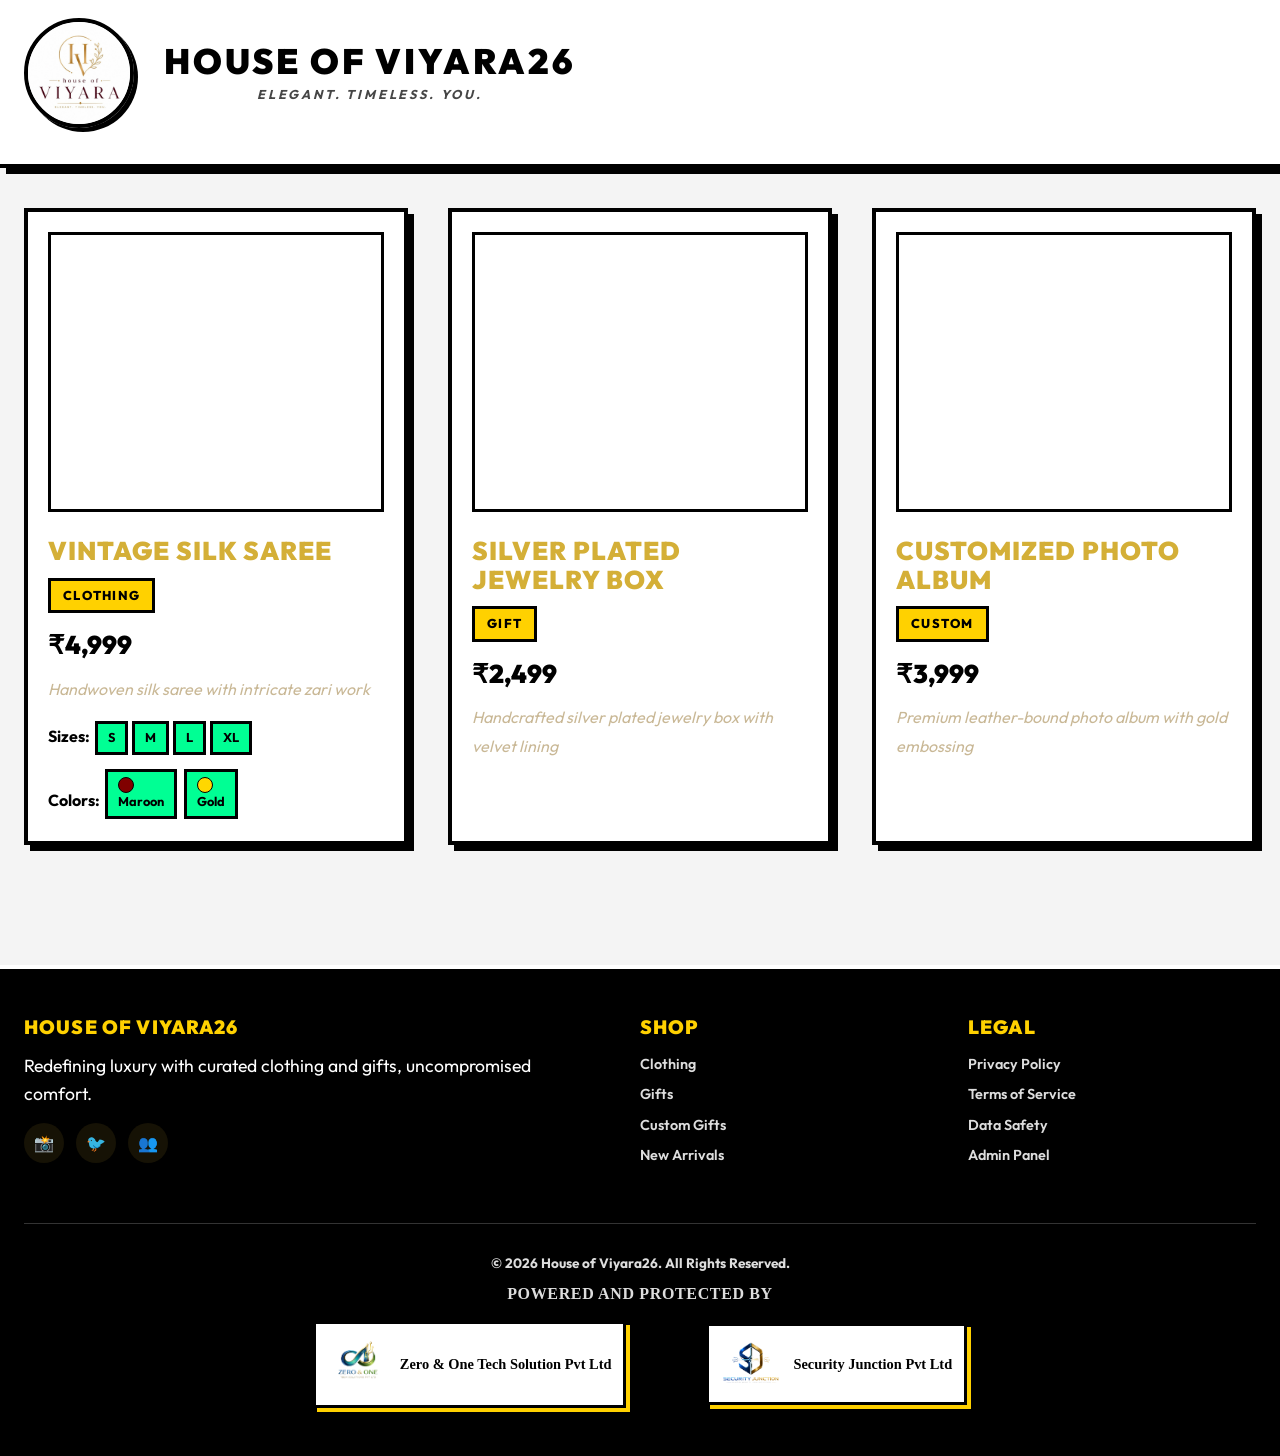
==== commit d41fabb3: "Refactor code structure for improved readability and maintainability" ====
--- a/index.html
+++ b/index.html
@@ -12,7 +12,7 @@
         }
 
         body {
-            font-family: 'Georgia', 'Times New Roman', serif;
+            font-family: 'Outfit', sans-serif;
             background: linear-gradient(135deg, #1a0f0f 0%, #2d1810 50%, #1a0f0f 100%);
             color: #f0e6d2;
             min-height: 100vh;
@@ -646,6 +646,355 @@
             }
             .nav-btn {
                 padding: 10px 25px;
+            }
+        }
+    </style>
+    <link rel="preconnect" href="https://fonts.googleapis.com">
+    <link rel="preconnect" href="https://fonts.gstatic.com" crossorigin>
+    <link href="https://fonts.googleapis.com/css2?family=Outfit:wght@400;500;600;700;800;900&display=swap" rel="stylesheet">
+    <link rel="stylesheet" href="sample%20design/style.css">
+    <style>
+        :root {
+            --primary-color: #000000;
+            --bg-color: #f4f4f4;
+            --card-bg: #ffffff;
+            --accent-yellow: #FFD100;
+            --accent-blue: #00E0FF;
+            --accent-pink: #FF007A;
+            --accent-green: #00FF94;
+            --shadow-color: #000000;
+            --text-color: #000000;
+            --brutal-border: 4px solid #000000;
+            --brutal-shadow: 6px 6px 0px #000000;
+            --container-max-width: 1400px;
+            --section-padding: 40px 40px;
+        }
+
+        * {
+            margin: 0;
+            padding: 0;
+            box-sizing: border-box;
+            font-family: 'Outfit', sans-serif;
+        }
+
+        body {
+            background: var(--bg-color);
+            color: var(--text-color);
+            line-height: 1.4;
+            min-height: 100vh;
+        }
+
+        .app {
+            min-height: 100vh;
+            display: flex;
+            flex-direction: column;
+        }
+
+        .header {
+            background: var(--card-bg);
+            border-bottom: var(--brutal-border);
+            padding: 18px 24px;
+            position: sticky;
+            top: 0;
+            z-index: 1000;
+            box-shadow: var(--brutal-shadow);
+        }
+
+        .logo-section {
+            display: flex;
+            align-items: center;
+            gap: 20px;
+            justify-content: center;
+            margin-bottom: 18px;
+            flex-wrap: wrap;
+        }
+
+        .logo {
+            width: 110px;
+            height: 110px;
+            border: var(--brutal-border);
+            object-fit: cover;
+            box-shadow: 4px 4px 0px var(--shadow-color);
+        }
+
+        .logo-text h1 {
+            color: var(--text-color);
+            font-size: 2.2rem;
+            letter-spacing: 0.08em;
+            text-transform: uppercase;
+            text-align: center;
+            font-weight: 900;
+        }
+
+        .logo-text p {
+            color: #333;
+            text-align: center;
+            font-size: 0.8rem;
+            letter-spacing: 0.22em;
+            margin-top: 6px;
+            font-weight: 700;
+            text-transform: uppercase;
+        }
+
+        .nav {
+            display: flex;
+            justify-content: center;
+            gap: 14px;
+            flex-wrap: wrap;
+            align-items: center;
+        }
+
+        .nav-btn {
+            background: var(--card-bg);
+            color: var(--text-color);
+            padding: 12px 24px;
+            text-decoration: none;
+            font-weight: 800;
+            border: 3px solid #000;
+            letter-spacing: 0.06em;
+            transition: all 0.2s ease;
+            font-size: 0.92rem;
+            cursor: pointer;
+            text-transform: uppercase;
+            box-shadow: 4px 4px 0px var(--shadow-color);
+        }
+
+        .nav-btn:hover,
+        .nav-btn.active {
+            background: var(--accent-blue);
+            color: #000;
+            transform: translate(-2px, -2px);
+            box-shadow: 6px 6px 0px var(--shadow-color);
+        }
+
+        .main-content {
+            flex: 1;
+            padding: 40px 24px 60px;
+            max-width: var(--container-max-width);
+            margin: 0 auto;
+            width: 100%;
+        }
+
+        .variety-card,
+        .product-card,
+        .form-section,
+        .product-list,
+        .admin-product-item {
+            background: var(--card-bg);
+            border: var(--brutal-border);
+            box-shadow: var(--brutal-shadow);
+        }
+
+        .variety-card {
+            padding: 24px;
+            text-align: center;
+            cursor: pointer;
+            transition: transform 0.2s ease, box-shadow 0.2s ease;
+        }
+
+        .variety-card:hover,
+        .product-card:hover {
+            transform: translate(-3px, -3px);
+            box-shadow: 8px 8px 0px var(--shadow-color);
+        }
+
+        .variety-card img,
+        .product-image,
+        .admin-product-image,
+        .image-preview {
+            border: 3px solid #000;
+        }
+
+        .variety-card h3,
+        .product-name,
+        .admin-product-details h3,
+        .category-title,
+        .form-section h2,
+        .product-list h2,
+        .modal-content h2,
+        .footer-section h2,
+        .blocked-screen h1 {
+            text-transform: uppercase;
+            font-weight: 900;
+            letter-spacing: 0.04em;
+        }
+
+        .product-card {
+            padding: 20px;
+            transition: transform 0.2s ease, box-shadow 0.2s ease;
+            position: relative;
+        }
+
+        .product-category {
+            color: #000;
+            display: inline-block;
+            padding: 6px 12px;
+            border: 3px solid #000;
+            margin-bottom: 14px;
+            font-size: 0.8rem;
+            letter-spacing: 0.1em;
+            text-transform: uppercase;
+            font-weight: 800;
+            background: var(--accent-yellow);
+        }
+
+        .product-price {
+            font-size: 1.6rem;
+            color: #000;
+            margin-bottom: 12px;
+            font-weight: 900;
+        }
+
+        .size-tag,
+        .color-tag {
+            display: inline-block;
+            padding: 5px 10px;
+            margin: 2px;
+            border: 3px solid #000;
+            font-size: 0.8rem;
+            font-weight: 700;
+            background: var(--accent-green);
+        }
+
+        .btn,
+        .back-btn,
+        .logout-btn {
+            padding: 12px 24px;
+            border: 3px solid #000;
+            color: #000;
+            font-size: 0.9rem;
+            letter-spacing: 0.06em;
+            cursor: pointer;
+            transition: all 0.2s ease;
+            font-weight: 800;
+            text-transform: uppercase;
+            box-shadow: 4px 4px 0px var(--shadow-color);
+        }
+
+        .btn:hover,
+        .back-btn:hover,
+        .logout-btn:hover {
+            transform: translate(-2px, -2px);
+            box-shadow: 6px 6px 0px var(--shadow-color);
+        }
+
+        .btn,
+        .btn-primary,
+        .back-btn {
+            background: var(--accent-yellow);
+        }
+
+        .btn-danger {
+            background: var(--accent-pink);
+            color: #fff;
+        }
+
+        .btn-success {
+            background: var(--accent-green);
+        }
+
+        .form-section,
+        .product-list,
+        .modal-content {
+            padding: 32px;
+            margin-bottom: 28px;
+        }
+
+        .form-group input,
+        .form-group textarea,
+        .form-group select,
+        .password-input,
+        .variety-select {
+            width: 100%;
+            padding: 12px 14px;
+            border: 3px solid #000;
+            background: #fff;
+            color: #000;
+            font-family: 'Outfit', sans-serif;
+            font-size: 1rem;
+            box-shadow: 4px 4px 0px var(--shadow-color);
+        }
+
+        .form-group input:focus,
+        .form-group textarea:focus,
+        .form-group select:focus {
+            outline: none;
+            background: var(--accent-yellow);
+        }
+
+        .admin-product-item {
+            display: flex;
+            gap: 20px;
+            padding: 20px;
+            border: 3px solid #000;
+            margin-bottom: 16px;
+            background: #fff;
+            flex-wrap: wrap;
+            align-items: center;
+            box-shadow: 4px 4px 0px var(--shadow-color);
+        }
+
+        .footer {
+            background: #000;
+            color: #fff;
+            padding: 48px 24px;
+            border-top: 4px solid #fff;
+        }
+
+        .footer-section h2 {
+            color: var(--accent-yellow);
+            font-size: 1.2rem;
+            margin-bottom: 14px;
+            letter-spacing: 0.06em;
+        }
+
+        .footer-links a,
+        .footer-bottom p {
+            color: #ddd;
+        }
+
+        .footer-powered {
+            color: var(--accent-yellow);
+            font-weight: 800;
+            letter-spacing: 0.04em;
+            font-size: 1rem;
+            margin-bottom: 10px;
+            text-transform: uppercase;
+        }
+
+        .footer-brand {
+            display: flex;
+            align-items: center;
+            gap: 12px;
+            background: #fff;
+            padding: 8px 12px;
+            border: 3px solid #000;
+            box-shadow: 4px 4px 0px var(--accent-yellow);
+        }
+
+        .footer-brand span {
+            color: #000;
+            font-size: 0.9rem;
+            font-weight: 700;
+            white-space: nowrap;
+        }
+
+        .modal-content {
+            background: var(--card-bg);
+            border: var(--brutal-border);
+            box-shadow: 10px 10px 0px var(--shadow-color);
+            max-width: 420px;
+            width: 100%;
+        }
+
+        @media (max-width: 768px) {
+            .logo-text h1 {
+                font-size: 1.8rem;
+            }
+
+            .logo {
+                width: 92px;
+                height: 92px;
             }
         }
     </style>
@@ -670,7 +1019,8 @@
                 </div>
             </div>
             <nav class="nav">
-                <button class="nav-btn active" onclick="showPage('catalogue')">CATALOGUE</button>
+                <!-- Catalogue button removed per request -->
+                <span id="adminAuthArea"></span>
             </nav>
         </header>
 
@@ -1299,4 +1649,4 @@
         };
     </script>
 </body>
-</html>
+</html>
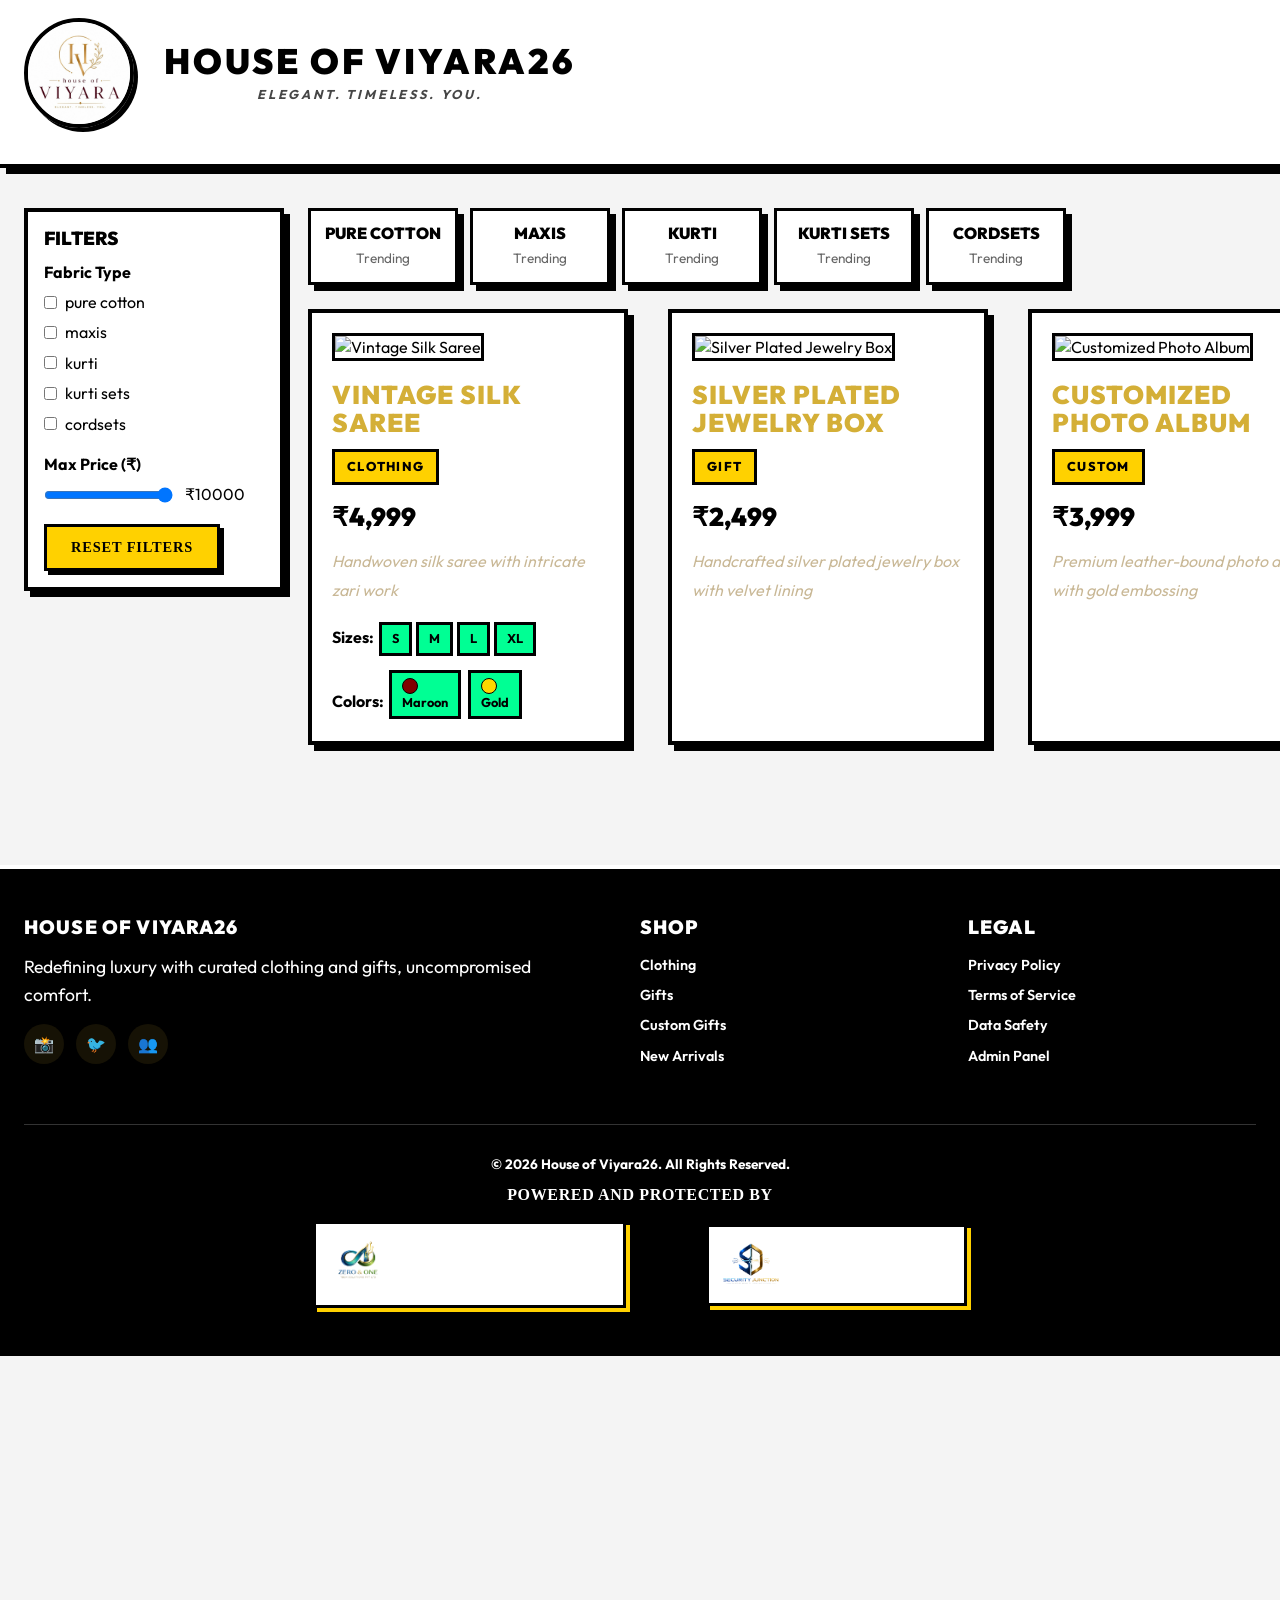
==== commit 440d5e62: "Enhance catalogue layout with filters and fabric selection; update styles for better visibility" ====
--- a/index.html
+++ b/index.html
@@ -609,13 +609,13 @@
         }
 
         .blocked-screen h1 {
-            color: #d4af37;
+            color: #fff;
             font-size: 3rem;
             margin-bottom: 20px;
         }
 
         .blocked-screen p {
-            color: #c9b896;
+            color: #fff;
             font-size: 1.3rem;
             text-align: center;
             max-width: 600px;
@@ -1025,8 +1025,61 @@
         </header>
 
         <main class="main-content">
+            <style>
+                .catalogue-grid {
+                    display: grid;
+                    grid-template-columns: 260px 1fr;
+                    gap: 24px;
+                    align-items: start;
+                }
+                .filters {
+                    padding: 16px;
+                    border: var(--brutal-border);
+                    background: var(--card-bg);
+                    box-shadow: var(--brutal-shadow);
+                    position: sticky;
+                    top: 88px;
+                }
+                .filter-section strong { display:block; margin-bottom:6px; color:var(--text-color); }
+                .catalogue-content { width:100%; }
+                .trending-collections { display:flex; gap:12px; flex-wrap:wrap; }
+                .collection-card { padding:14px; border:3px solid #000; background:var(--card-bg); cursor:pointer; min-width:140px; text-align:center; box-shadow:var(--brutal-shadow); }
+                .collection-card h4 { margin-bottom:6px; font-size:1rem; }
+                .collection-card p { font-size:0.85rem; color:#666; }
+                .collection-card.selected { outline:4px solid var(--accent-blue); transform: translate(-3px, -3px); }
+
+                @media (max-width: 900px) {
+                    .catalogue-grid { grid-template-columns: 1fr; }
+                    .filters { position: relative; top: auto; }
+                }
+            </style>
             <div id="catalogue" class="page active">
-                <div class="product-grid" id="productGrid"></div>
+                <div class="catalogue-grid">
+                    <aside class="filters" id="filtersPanel">
+                        <h3 style="margin-bottom:12px;">Filters</h3>
+                        <div class="filter-section">
+                            <strong>Fabric Type</strong>
+                            <div id="fabricFilters" style="margin-top:8px; display:flex; flex-direction:column; gap:8px;"></div>
+                        </div>
+
+                        <div class="filter-section" style="margin-top:18px;">
+                            <strong>Max Price (₹)</strong>
+                            <div style="display:flex; gap:12px; align-items:center; margin-top:8px;">
+                                <input type="range" id="priceRange" min="0" max="10000" value="10000" oninput="onPriceRangeChange(this.value)">
+                                <span id="priceRangeValue">₹10000</span>
+                            </div>
+                        </div>
+
+                        <div style="margin-top:18px;">
+                            <button class="btn" onclick="resetFilters()">Reset Filters</button>
+                        </div>
+                    </aside>
+
+                    <section class="catalogue-content">
+                        <div class="trending-collections" id="trendingCollections" style="margin-bottom:24px;"></div>
+                        <div class="product-grid" id="productGrid"></div>
+                    </section>
+                </div>
             </div>
 
             <div id="admin" class="page">
@@ -1096,6 +1149,17 @@
                     </div>
                 </div>
             </div>
+
+            <div id="fabricPage" class="page">
+                <div class="form-section">
+                    <button class="btn" onclick="showPage('catalogue')">← Back</button>
+                    <h2 id="fabricTitle" style="margin-top:12px;">Fabric</h2>
+                    <p id="fabricIntro" style="color:#666; margin-top:8px;">Showing products for selected fabric.</p>
+                </div>
+                <div class="product-list">
+                    <div id="fabricProductGrid" class="product-grid"></div>
+                </div>
+            </div>
         </main>
 
         <footer class="footer">
@@ -1193,6 +1257,7 @@
                 id: 1,
                 name: 'Vintage Silk Saree',
                 category: 'clothing',
+                fabric: 'pure cotton',
                 price: 4999,
                 description: 'Handwoven silk saree with intricate zari work',
                 image: 'https://coresg-normal.trae.ai/api/ide/v1/text_to_image?prompt=elegant%20vintage%20silk%20saree%20royal%20design&image_size=square_hd',
@@ -1203,6 +1268,7 @@
                 id: 2,
                 name: 'Silver Plated Jewelry Box',
                 category: 'gift',
+                fabric: '',
                 price: 2499,
                 description: 'Handcrafted silver plated jewelry box with velvet lining',
                 image: 'https://coresg-normal.trae.ai/api/ide/v1/text_to_image?prompt=elegant%20silver%20jewelry%20box%20luxury%20gift&image_size=square_hd',
@@ -1213,6 +1279,7 @@
                 id: 3,
                 name: 'Customized Photo Album',
                 category: 'custom',
+                fabric: '',
                 price: 3999,
                 description: 'Premium leather-bound photo album with gold embossing',
                 image: 'https://coresg-normal.trae.ai/api/ide/v1/text_to_image?prompt=elegant%20leather%20photo%20album%20luxury%20custom&image_size=square_hd',
@@ -1221,12 +1288,100 @@
             }
         ];
 
+        const fabricTypes = ['pure cotton', 'maxis', 'kurti', 'kurti sets', 'cordsets'];
+        let selectedFabrics = [];
+        let priceMax = 10000;
+
+        function renderCollections() {
+            const container = document.getElementById('trendingCollections');
+            container.innerHTML = fabricTypes.map(f => `
+                <div class="collection-card" data-fabric="${f}" onclick="toggleCollectionFilter('${f}', this)">
+                    <h4>${f}</h4>
+                    <p>Trending</p>
+                </div>
+            `).join('');
+            // mark selected
+            selectedFabrics.forEach(f => {
+                const el = container.querySelector(`[data-fabric='${f}']`);
+                if (el) el.classList.add('selected');
+            });
+        }
+
+        function renderFabricFilters() {
+            const container = document.getElementById('fabricFilters');
+            container.innerHTML = fabricTypes.map(f => `
+                <label style="display:flex; gap:8px; align-items:center;">
+                    <input type="checkbox" value="${f}" onchange="onFabricToggle(this)"> ${f}
+                </label>
+            `).join('');
+        }
+
+        function onFabricToggle(checkbox) {
+            const f = checkbox.value;
+            if (checkbox.checked) {
+                if (!selectedFabrics.includes(f)) selectedFabrics.push(f);
+            } else {
+                selectedFabrics = selectedFabrics.filter(x => x !== f);
+            }
+            // sync collection cards
+            document.querySelectorAll('.collection-card').forEach(c => c.classList.toggle('selected', selectedFabrics.includes(c.dataset.fabric)));
+            renderProducts();
+        }
+
+        function toggleCollectionFilter(fabric, el) {
+            const idx = selectedFabrics.indexOf(fabric);
+            if (idx === -1) {
+                selectedFabrics.push(fabric);
+                el.classList.add('selected');
+                const cb = Array.from(document.querySelectorAll('#fabricFilters input')).find(i => i.value===fabric);
+                if (cb) cb.checked = true;
+                // navigate to fabric page for single-fabric view
+                showFabricPage(fabric);
+            } else {
+                selectedFabrics.splice(idx,1);
+                el.classList.remove('selected');
+                const cb = Array.from(document.querySelectorAll('#fabricFilters input')).find(i => i.value===fabric);
+                if (cb) cb.checked = false;
+                // if no fabrics selected, go back to catalogue
+                if (selectedFabrics.length === 0) showPage('catalogue');
+            }
+            renderProducts();
+        }
+
+        function onPriceRangeChange(val) {
+            priceMax = parseInt(val,10);
+            document.getElementById('priceRangeValue').textContent = '₹' + priceMax;
+            renderProducts();
+        }
+
+        function resetFilters() {
+            selectedFabrics = [];
+            priceMax = parseInt(document.getElementById('priceRange').max, 10) || 10000;
+            document.getElementById('priceRange').value = priceMax;
+            document.getElementById('priceRangeValue').textContent = '₹' + priceMax;
+            document.querySelectorAll('#fabricFilters input').forEach(i=>i.checked=false);
+            document.querySelectorAll('.collection-card').forEach(c=>c.classList.remove('selected'));
+            renderProducts();
+        }
+
         function loadProducts() {
             const saved = localStorage.getItem('viyaraProducts');
             products = saved ? JSON.parse(saved) : [...defaultProducts];
             if (!saved) {
                 saveToLocalStorage();
             }
+            // initialize filters and UI
+            const maxPrice = products.reduce((m,p)=> Math.max(m, p.price||0), 0) || 10000;
+            const priceInput = document.getElementById('priceRange');
+            if (priceInput) {
+                priceInput.max = Math.max(10000, maxPrice);
+                priceInput.value = priceInput.max;
+                priceMax = parseInt(priceInput.value, 10);
+                document.getElementById('priceRangeValue').textContent = '₹' + priceMax;
+            }
+
+            renderCollections();
+            renderFabricFilters();
             renderProducts();
             renderAdminList();
             initSizeCheckboxes();
@@ -1561,7 +1716,18 @@
 
         function renderProducts() {
             const grid = document.getElementById('productGrid');
-            grid.innerHTML = products.map(product => `
+            const filtered = products.filter(product => {
+                const withinPrice = (typeof product.price === 'number') ? product.price <= priceMax : true;
+                const matchesFabric = selectedFabrics.length === 0 || (product.fabric && selectedFabrics.includes(product.fabric));
+                return withinPrice && matchesFabric;
+            });
+
+            if (filtered.length === 0) {
+                grid.innerHTML = '<div style="padding:24px; text-align:center;">No products match the selected filters.</div>';
+                return;
+            }
+
+            grid.innerHTML = filtered.map(product => `
                 <div class="product-card">
                     <img src="${product.image}" alt="${product.name}" class="product-image" onerror="this.src='https://via.placeholder.com/320x280/2a1410/d4af37?text=Product'">
                     <h3 class="product-name">${product.name}</h3>
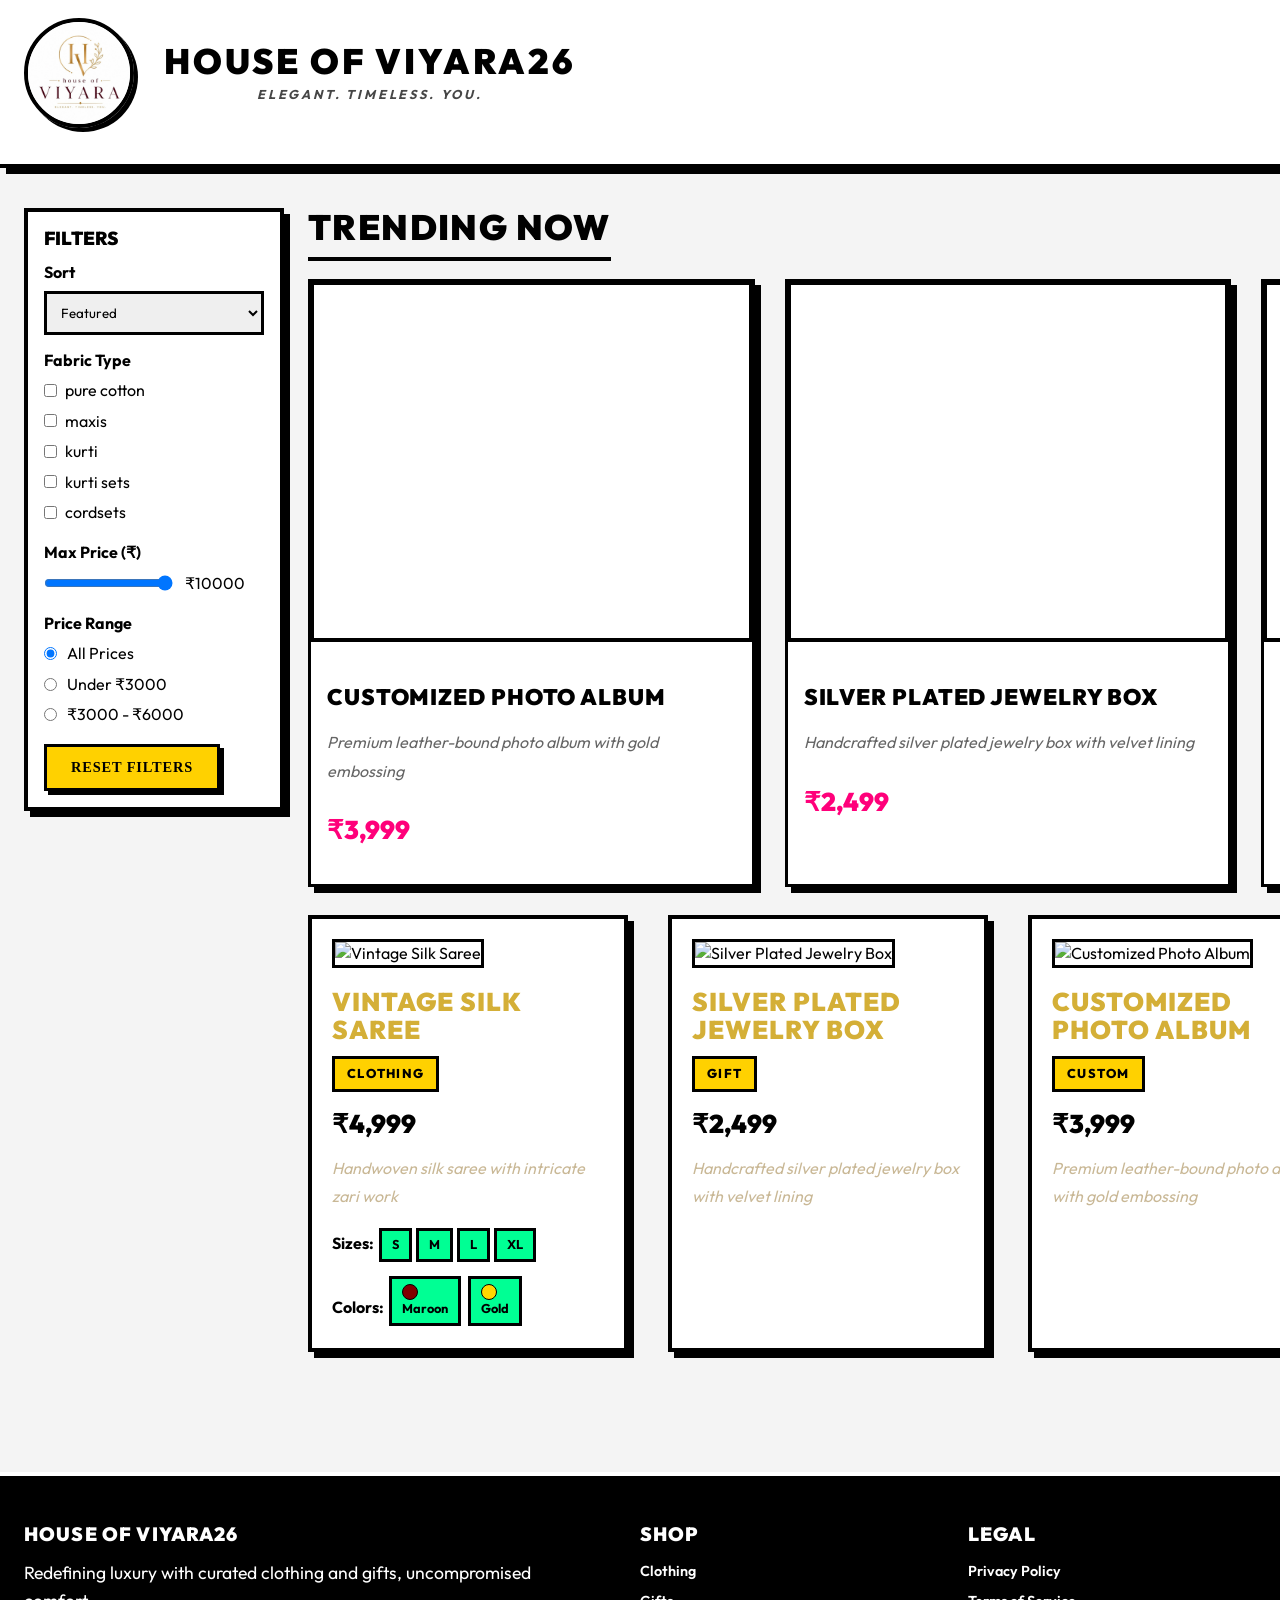
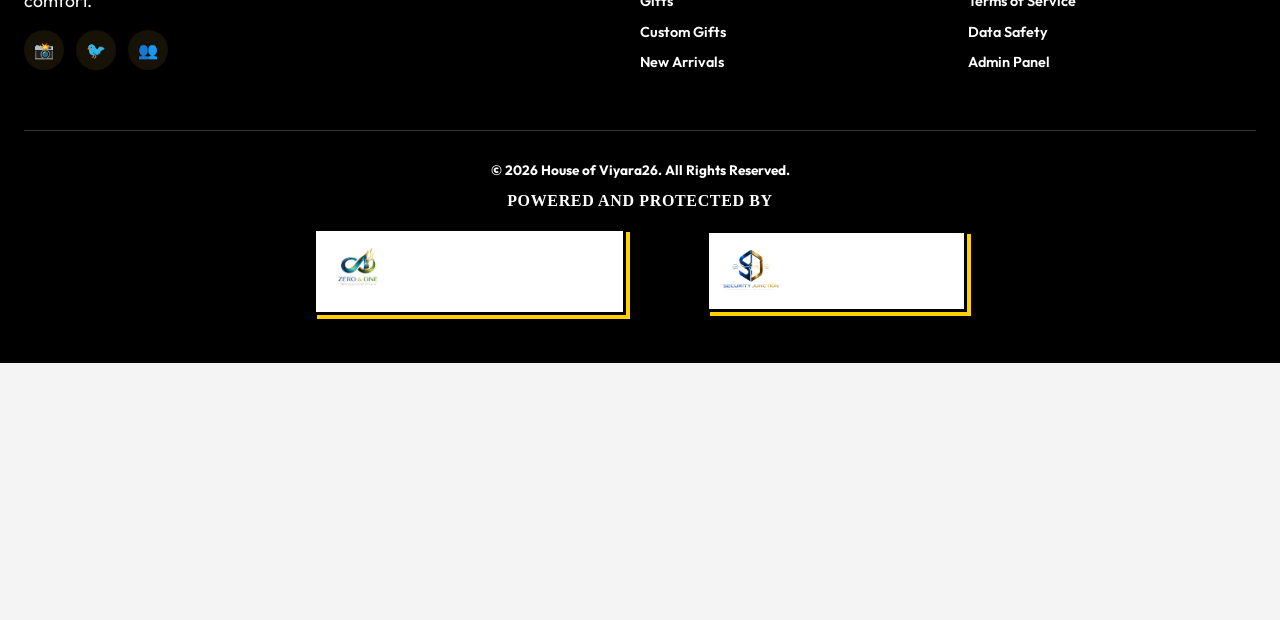
==== commit 40773bb1: "Add sorting and price filtering options to catalogue; enhance filter layout" ====
--- a/index.html
+++ b/index.html
@@ -1020,6 +1020,9 @@
             </div>
             <nav class="nav">
                 <!-- Catalogue button removed per request -->
+                <!-- mobile header icon removed per preference; bottom 'FILTERS' pill will be used on mobile -->
+                <button id="mobileFilterBtn" class="nav-btn mobile-filter-btn" onclick="openFilters()" aria-label="Open filters" style="display:none; visibility:hidden;">
+                </button>
                 <span id="adminAuthArea"></span>
             </nav>
         </header>
@@ -1051,6 +1054,98 @@
                 @media (max-width: 900px) {
                     .catalogue-grid { grid-template-columns: 1fr; }
                     .filters { position: relative; top: auto; }
+                    .filters { margin-bottom: 18px; }
+                    .price-options-box {
+                        border: 3px solid #000;
+                        padding: 14px;
+                        box-shadow: 6px 6px 0 #000;
+                        background: var(--card-bg);
+                    }
+                    .price-options-box label { font-weight:700; }
+                    #sortSelect { border:3px solid #000; box-shadow:6px 6px 0 #000; }
+                    .trending-header h2 { font-size:1.6rem; }
+                    .mobile-filter-btn { display: inline-block; padding: 8px 12px; font-size: 1.1rem; }
+                    /* make filters behave as a slide-in drawer on mobile */
+                    .filters {
+                        position: fixed;
+                        right: 0;
+                        top: 0;
+                        height: 100vh;
+                        width: 86%;
+                        max-width: 360px;
+                        transform: translateX(100%);
+                        transition: transform 0.28s ease;
+                        z-index: 10050;
+                        box-shadow: -12px 0 28px rgba(0,0,0,0.2);
+                    }
+                    .filters.open { transform: translateX(0); }
+                    .filters .btn { width:100%; }
+                    .filters-overlay { position: fixed; inset: 0; background: rgba(0,0,0,0.45); z-index: 10040; display:none; }
+                    .filters-overlay.show { display:block; }
+                }
+
+                /* Trending products large card style (Fig2) */
+                .trending-header h2 {
+                    font-size: 2.2rem;
+                    letter-spacing: 0.04em;
+                    text-transform:uppercase;
+                    font-weight:900;
+                    border-bottom:4px solid #000;
+                    padding-bottom:10px;
+                }
+
+                .trending-products-grid .product-card {
+                    background: var(--card-bg);
+                    border: 3px solid #000;
+                    box-shadow: 6px 6px 0 #000;
+                    padding: 0;
+                }
+
+                .trending-products-grid .product-image {
+                    height: 360px;
+                    width: 100%;
+                    object-fit: cover;
+                    border-bottom: 4px solid #000;
+                }
+
+                .trending-products-grid .product-name {
+                    font-size: 1.4rem;
+                    text-transform:uppercase;
+                    padding: 18px 16px 6px;
+                    color: #000;
+                }
+
+                .trending-products-grid .product-description {
+                    padding: 0 16px 12px;
+                    color: #666;
+                }
+
+                .trending-products-grid .product-price {
+                    padding: 0 16px 24px;
+                    font-weight:900;
+                    color: var(--accent-pink);
+                }
+            </style>
+            <style>
+                /* Bottom-centered mobile Filters pill */
+                .mobile-filter-toggle {
+                    position: fixed;
+                    left: 50%;
+                    transform: translateX(-50%);
+                    bottom: 12px;
+                    z-index: 10060;
+                    background: var(--accent-yellow);
+                    color: #000;
+                    padding: 10px 18px;
+                    border: 3px solid #000;
+                    box-shadow: 6px 6px 0 #000;
+                    font-weight: 900;
+                    letter-spacing: 0.06em;
+                    display: none;
+                    cursor: pointer;
+                }
+                @media (max-width: 900px) {
+                    .mobile-filter-toggle { display: block; }
                 }
             </style>
             <div id="catalogue" class="page active">
@@ -1058,6 +1153,18 @@
                     <aside class="filters" id="filtersPanel">
                         <h3 style="margin-bottom:12px;">Filters</h3>
                         <div class="filter-section">
+                            <strong>Sort</strong>
+                            <div style="margin-top:8px;">
+                                <select id="sortSelect" onchange="onSortChange(this.value)" style="width:100%; padding:10px; border:3px solid #000;">
+                                    <option value="featured">Featured</option>
+                                    <option value="newest">Newest</option>
+                                    <option value="price-asc">Price: Low to High</option>
+                                    <option value="price-desc">Price: High to Low</option>
+                                </select>
+                            </div>
+                        </div>
+
+                        <div class="filter-section" style="margin-top:14px;">
                             <strong>Fabric Type</strong>
                             <div id="fabricFilters" style="margin-top:8px; display:flex; flex-direction:column; gap:8px;"></div>
                         </div>
@@ -1070,13 +1177,30 @@
                             </div>
                         </div>
 
+                        <div class="filter-section price-options-box" style="margin-top:18px;">
+                            <strong>Price Range</strong>
+                            <div style="margin-top:8px; display:flex; flex-direction:column; gap:8px;">
+                                <label style="display:flex; gap:10px; align-items:center;"><input type="radio" name="priceOption" value="all" checked onchange="onPriceOptionChange('all')"> All Prices</label>
+                                <label style="display:flex; gap:10px; align-items:center;"><input type="radio" name="priceOption" value="under3000" onchange="onPriceOptionChange('under3000')"> Under ₹3000</label>
+                                <label style="display:flex; gap:10px; align-items:center;"><input type="radio" name="priceOption" value="3000-6000" onchange="onPriceOptionChange('3000-6000')"> ₹3000 - ₹6000</label>
+                            </div>
+                        </div>
+
                         <div style="margin-top:18px;">
                             <button class="btn" onclick="resetFilters()">Reset Filters</button>
                         </div>
                     </aside>
 
                     <section class="catalogue-content">
-                        <div class="trending-collections" id="trendingCollections" style="margin-bottom:24px;"></div>
+                        <!-- Trending header (Fig2 style) -->
+                        <div class="trending-header" style="margin-bottom:18px; display:flex; align-items:center; justify-content:space-between; gap:12px;">
+                            <h2 style="margin:0;">TRENDING NOW</h2>
+                            <button id="viewAllBtn" class="btn" onclick="showPage('catalogue')" style="background:var(--accent-blue); color:#000; border:3px solid #000; box-shadow:6px 6px 0 #000;">VIEW ALL</button>
+                        </div>
+
+                        <div id="trendingProducts" class="trending-products-grid" style="margin-bottom:28px; display:grid; grid-template-columns: repeat(auto-fit, minmax(260px, 1fr)); gap:30px;"></div>
+
+                        <div class="trending-collections" id="trendingCollections" style="margin-bottom:24px; display:none;"></div>
                         <div class="product-grid" id="productGrid"></div>
                     </section>
                 </div>
@@ -1162,6 +1286,9 @@
             </div>
         </main>
 
+        <!-- Mobile bottom FILTERS pill -->
+        <button class="mobile-filter-toggle" onclick="openFilters()">FILTERS</button>
+
         <footer class="footer">
             <div class="footer-container">
                 <div class="footer-section">
@@ -1291,6 +1418,8 @@
         const fabricTypes = ['pure cotton', 'maxis', 'kurti', 'kurti sets', 'cordsets'];
         let selectedFabrics = [];
         let priceMax = 10000;
+        let priceOption = 'all';
+        let sortOption = 'featured';
 
         function renderCollections() {
             const container = document.getElementById('trendingCollections');
@@ -1320,8 +1449,12 @@
             const f = checkbox.value;
             if (checkbox.checked) {
                 if (!selectedFabrics.includes(f)) selectedFabrics.push(f);
+                // navigate directly to the fabric page for focused view
+                showFabricPage(f);
             } else {
                 selectedFabrics = selectedFabrics.filter(x => x !== f);
+                // if no fabrics remain selected, return to catalogue
+                if (selectedFabrics.length === 0) showPage('catalogue');
             }
             // sync collection cards
             document.querySelectorAll('.collection-card').forEach(c => c.classList.toggle('selected', selectedFabrics.includes(c.dataset.fabric)));
@@ -1354,6 +1487,17 @@
             renderProducts();
         }
 
+        function onPriceOptionChange(opt) {
+            priceOption = opt;
+            // when a price option is chosen, we ignore the slider and filter by option
+            renderProducts();
+        }
+
+        function onSortChange(val) {
+            sortOption = val;
+            renderProducts();
+        }
+
         function resetFilters() {
             selectedFabrics = [];
             priceMax = parseInt(document.getElementById('priceRange').max, 10) || 10000;
@@ -1364,6 +1508,78 @@
             renderProducts();
         }
 
+        function showFabricPage(fabric) {
+            // set title and intro
+            const title = document.getElementById('fabricTitle');
+            const intro = document.getElementById('fabricIntro');
+            title.textContent = fabric.toUpperCase();
+            intro.textContent = `Showing products in "${fabric}"`;
+
+            // render filtered products into fabricProductGrid
+            const grid = document.getElementById('fabricProductGrid');
+            const filtered = products.filter(p => p.fabric && p.fabric === fabric && (typeof p.price !== 'number' || p.price <= priceMax));
+            if (filtered.length === 0) {
+                grid.innerHTML = '<div style="padding:24px; text-align:center;">No products for this fabric.</div>';
+            } else {
+                grid.innerHTML = filtered.map(product => `
+                    <div class="product-card">
+                        <img src="${product.image}" alt="${product.name}" class="product-image" onerror="this.src='https://via.placeholder.com/320x280/2a1410/d4af37?text=Product'">
+                        <h3 class="product-name">${product.name}</h3>
+                        <div class="product-price">₹${formatNumberForDisplay(product.price)}</div>
+                        <p class="product-description">${product.description}</p>
+                    </div>
+                `).join('');
+            }
+
+            // show fabric page
+            document.querySelectorAll('.page').forEach(p => p.classList.remove('active'));
+            document.getElementById('fabricPage').classList.add('active');
+        }
+
+        function createFiltersOverlay() {
+            let ov = document.querySelector('.filters-overlay');
+            if (!ov) {
+                ov = document.createElement('div');
+                ov.className = 'filters-overlay';
+                ov.onclick = closeFilters;
+                document.body.appendChild(ov);
+            }
+            return ov;
+        }
+
+        function openFilters() {
+            const filters = document.getElementById('filtersPanel');
+            if (!filters) return;
+            filters.classList.add('open');
+            const ov = createFiltersOverlay();
+            ov.classList.add('show');
+            document.body.style.overflow = 'hidden';
+        }
+
+        function closeFilters() {
+            const filters = document.getElementById('filtersPanel');
+            if (!filters) return;
+            filters.classList.remove('open');
+            const ov = document.querySelector('.filters-overlay');
+            if (ov) ov.classList.remove('show');
+            document.body.style.overflow = '';
+        }
+
+        function renderTrendingProducts() {
+            const container = document.getElementById('trendingProducts');
+            if (!container) return;
+            // Choose top 3 products — prefer highest id (newest) or lowest price as needed
+            const items = products.slice().sort((a,b)=> (b.id||0)-(a.id||0)).slice(0,3);
+            container.innerHTML = items.map(product => `
+                <div class="product-card">
+                    <img src="${product.image}" alt="${product.name}" class="product-image" onerror="this.src='https://via.placeholder.com/520x360/ffffff/000000?text=Product'">
+                    <h3 class="product-name">${product.name}</h3>
+                    <p class="product-description">${(product.description||'').slice(0,120)}</p>
+                    <div class="product-price">₹${formatNumberForDisplay(product.price)}</div>
+                </div>
+            `).join('');
+        }
+
         function loadProducts() {
             const saved = localStorage.getItem('viyaraProducts');
             products = saved ? JSON.parse(saved) : [...defaultProducts];
@@ -1383,6 +1599,7 @@
             renderCollections();
             renderFabricFilters();
             renderProducts();
+            renderTrendingProducts();
             renderAdminList();
             initSizeCheckboxes();
             initColorPalette();
@@ -1717,9 +1934,17 @@
         function renderProducts() {
             const grid = document.getElementById('productGrid');
             const filtered = products.filter(product => {
-                const withinPrice = (typeof product.price === 'number') ? product.price <= priceMax : true;
                 const matchesFabric = selectedFabrics.length === 0 || (product.fabric && selectedFabrics.includes(product.fabric));
-                return withinPrice && matchesFabric;
+                if (!matchesFabric) return false;
+
+                // price filtering: if priceOption is set (radio), use it; otherwise use priceMax slider
+                const price = typeof product.price === 'number' ? product.price : Infinity;
+                let withinPrice = true;
+                if (priceOption === 'under3000') withinPrice = price <= 3000;
+                else if (priceOption === '3000-6000') withinPrice = price >= 3000 && price <= 6000;
+                else withinPrice = price <= priceMax;
+
+                return withinPrice;
             });
 
             if (filtered.length === 0) {
@@ -1727,7 +1952,13 @@
                 return;
             }
 
-            grid.innerHTML = filtered.map(product => `
+            // apply sorting
+            const sorted = filtered.slice();
+            if (sortOption === 'price-asc') sorted.sort((a,b)=> (a.price||0)-(b.price||0));
+            else if (sortOption === 'price-desc') sorted.sort((a,b)=> (b.price||0)-(a.price||0));
+            else if (sortOption === 'newest') sorted.sort((a,b)=> (b.id||0)-(a.id||0));
+
+            grid.innerHTML = sorted.map(product => `
                 <div class="product-card">
                     <img src="${product.image}" alt="${product.name}" class="product-image" onerror="this.src='https://via.placeholder.com/320x280/2a1410/d4af37?text=Product'">
                     <h3 class="product-name">${product.name}</h3>
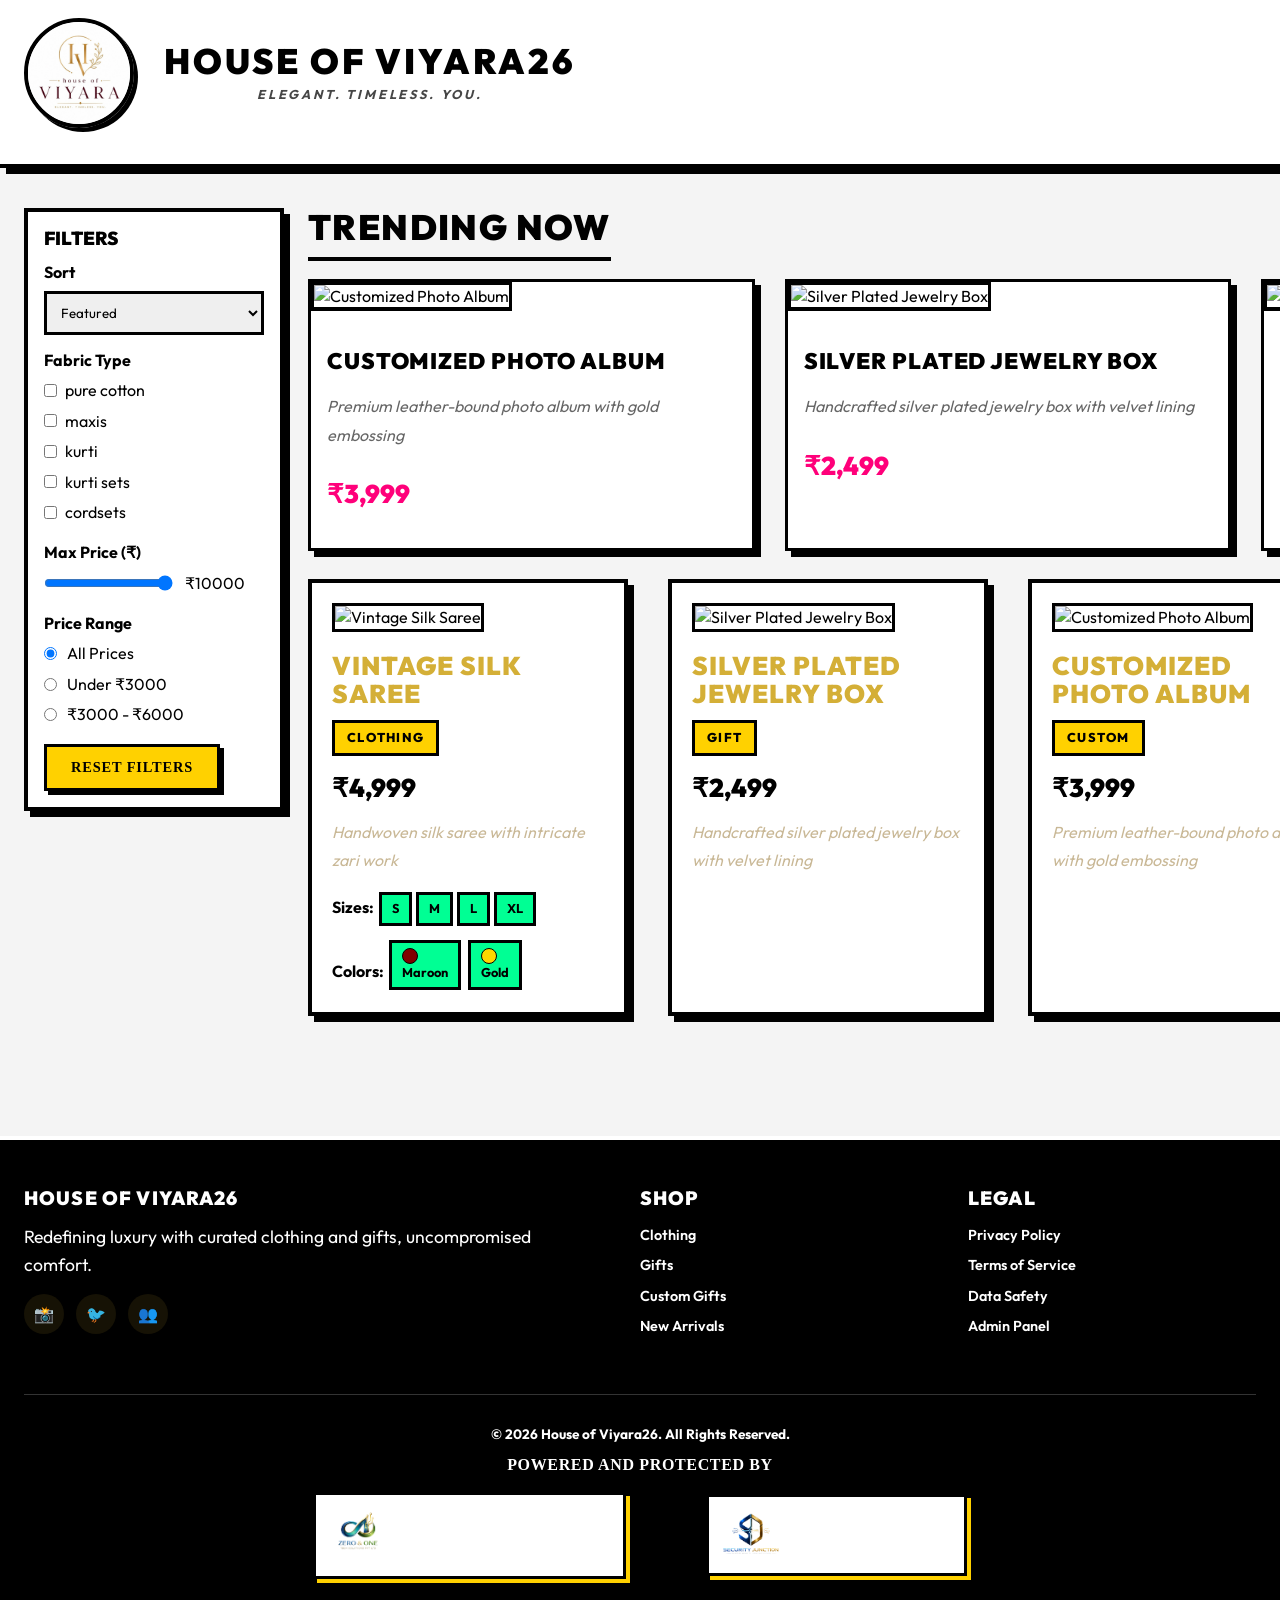
==== commit 9bf83320: "Update mobile filter button: center in header for better accessibility on small screens" ====
--- a/index.html
+++ b/index.html
@@ -1020,10 +1020,9 @@
             </div>
             <nav class="nav">
                 <!-- Catalogue button removed per request -->
-                <!-- mobile header icon removed per preference; bottom 'FILTERS' pill will be used on mobile -->
-                <button id="mobileFilterBtn" class="nav-btn mobile-filter-btn" onclick="openFilters()" aria-label="Open filters" style="display:none; visibility:hidden;">
-                </button>
                 <span id="adminAuthArea"></span>
+                <!-- mobile FILTERS pill will be shown centered in header on small screens -->
+                <button id="mobileFilterBtn" class="mobile-filter-toggle" onclick="openFilters()" aria-label="Open filters">FILTERS</button>
             </nav>
         </header>
 
@@ -1127,25 +1126,27 @@
                 }
             </style>
             <style>
-                /* Bottom-centered mobile Filters pill */
+                /* Header-centered mobile Filters pill */
                 .mobile-filter-toggle {
-                    position: fixed;
-                    left: 50%;
-                    transform: translateX(-50%);
-                    bottom: 12px;
-                    z-index: 10060;
-                    background: var(--accent-yellow);
-                    color: #000;
-                    padding: 10px 18px;
-                    border: 3px solid #000;
-                    box-shadow: 6px 6px 0 #000;
-                    font-weight: 900;
-                    letter-spacing: 0.06em;
                     display: none;
-                    cursor: pointer;
                 }
                 @media (max-width: 900px) {
-                    .mobile-filter-toggle { display: block; }
+                    .mobile-filter-toggle {
+                        position: absolute;
+                        left: 50%;
+                        transform: translateX(-50%);
+                        bottom: -20px;
+                        z-index: 10060;
+                        background: var(--accent-yellow);
+                        color: #000;
+                        padding: 10px 18px;
+                        border: 3px solid #000;
+                        box-shadow: 6px 6px 0 #000;
+                        font-weight: 900;
+                        letter-spacing: 0.06em;
+                        display: block;
+                        cursor: pointer;
+                    }
                 }
             </style>
             <div id="catalogue" class="page active">
